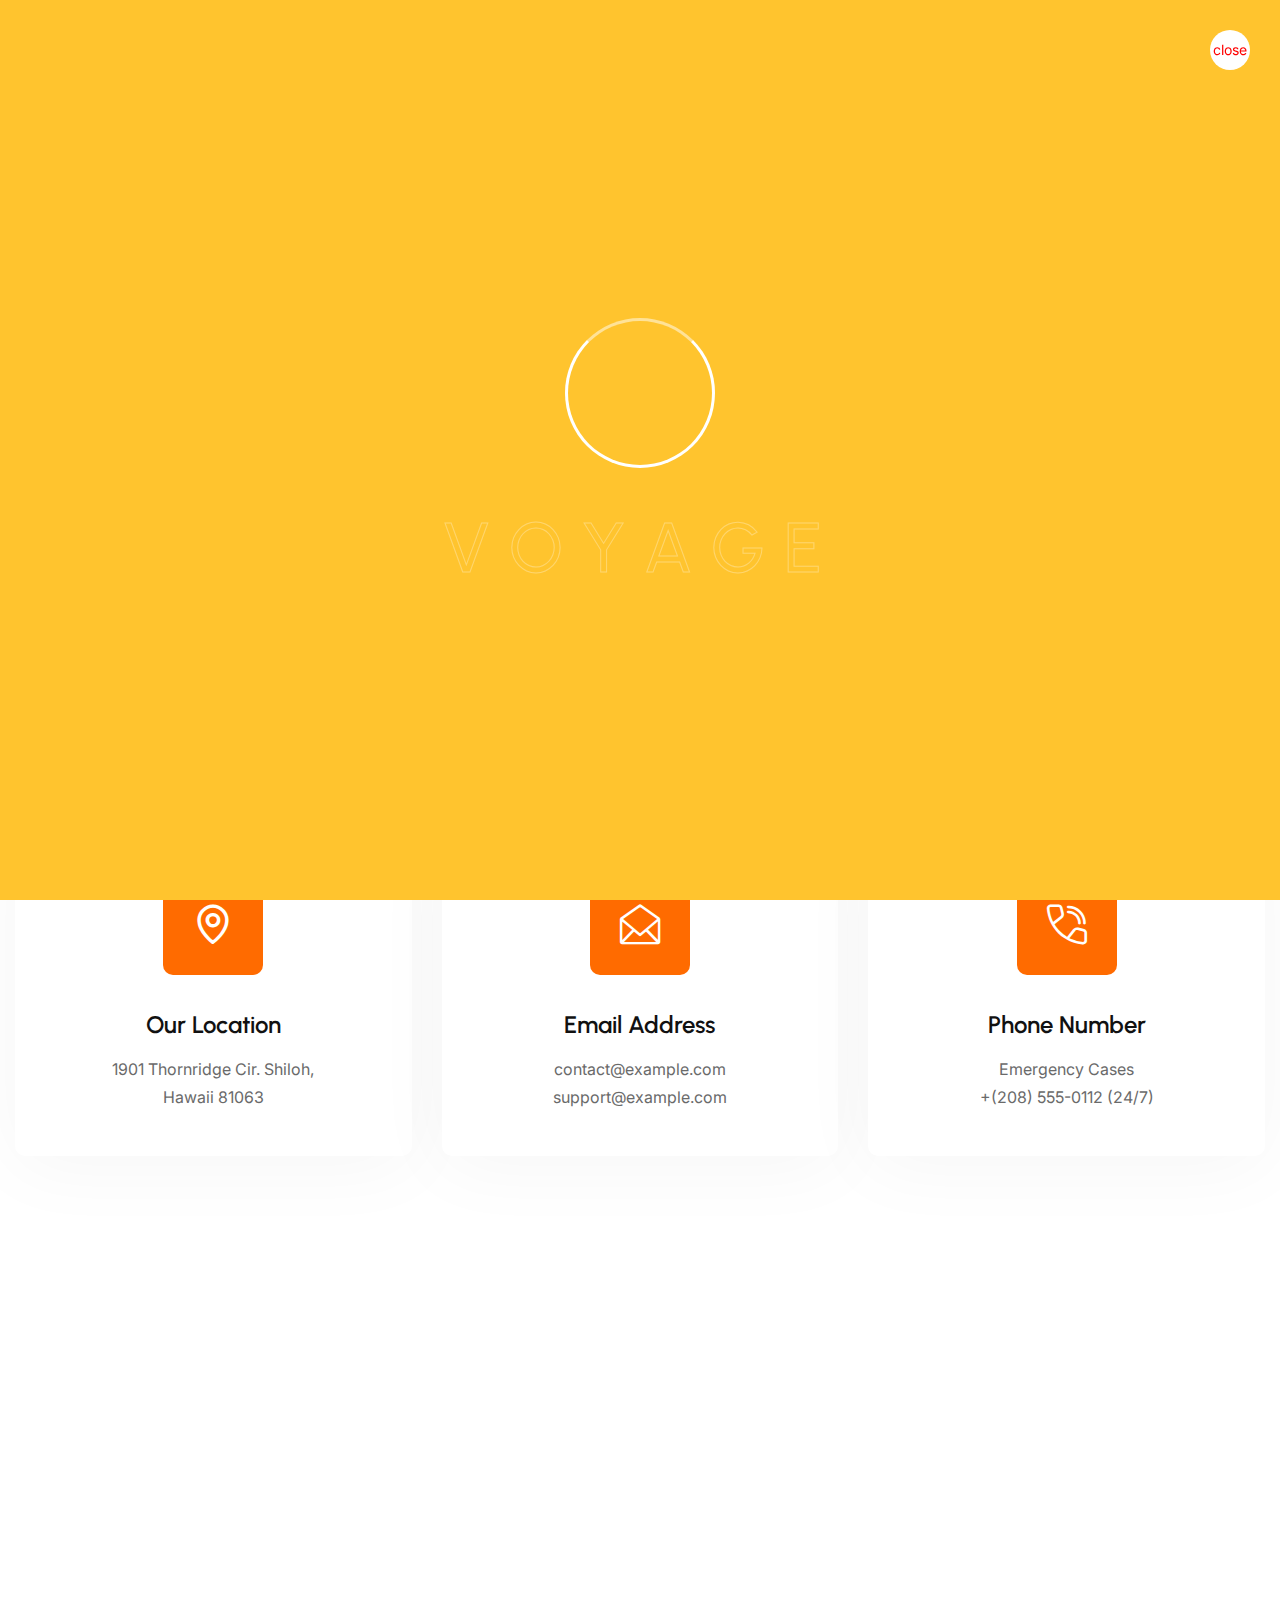
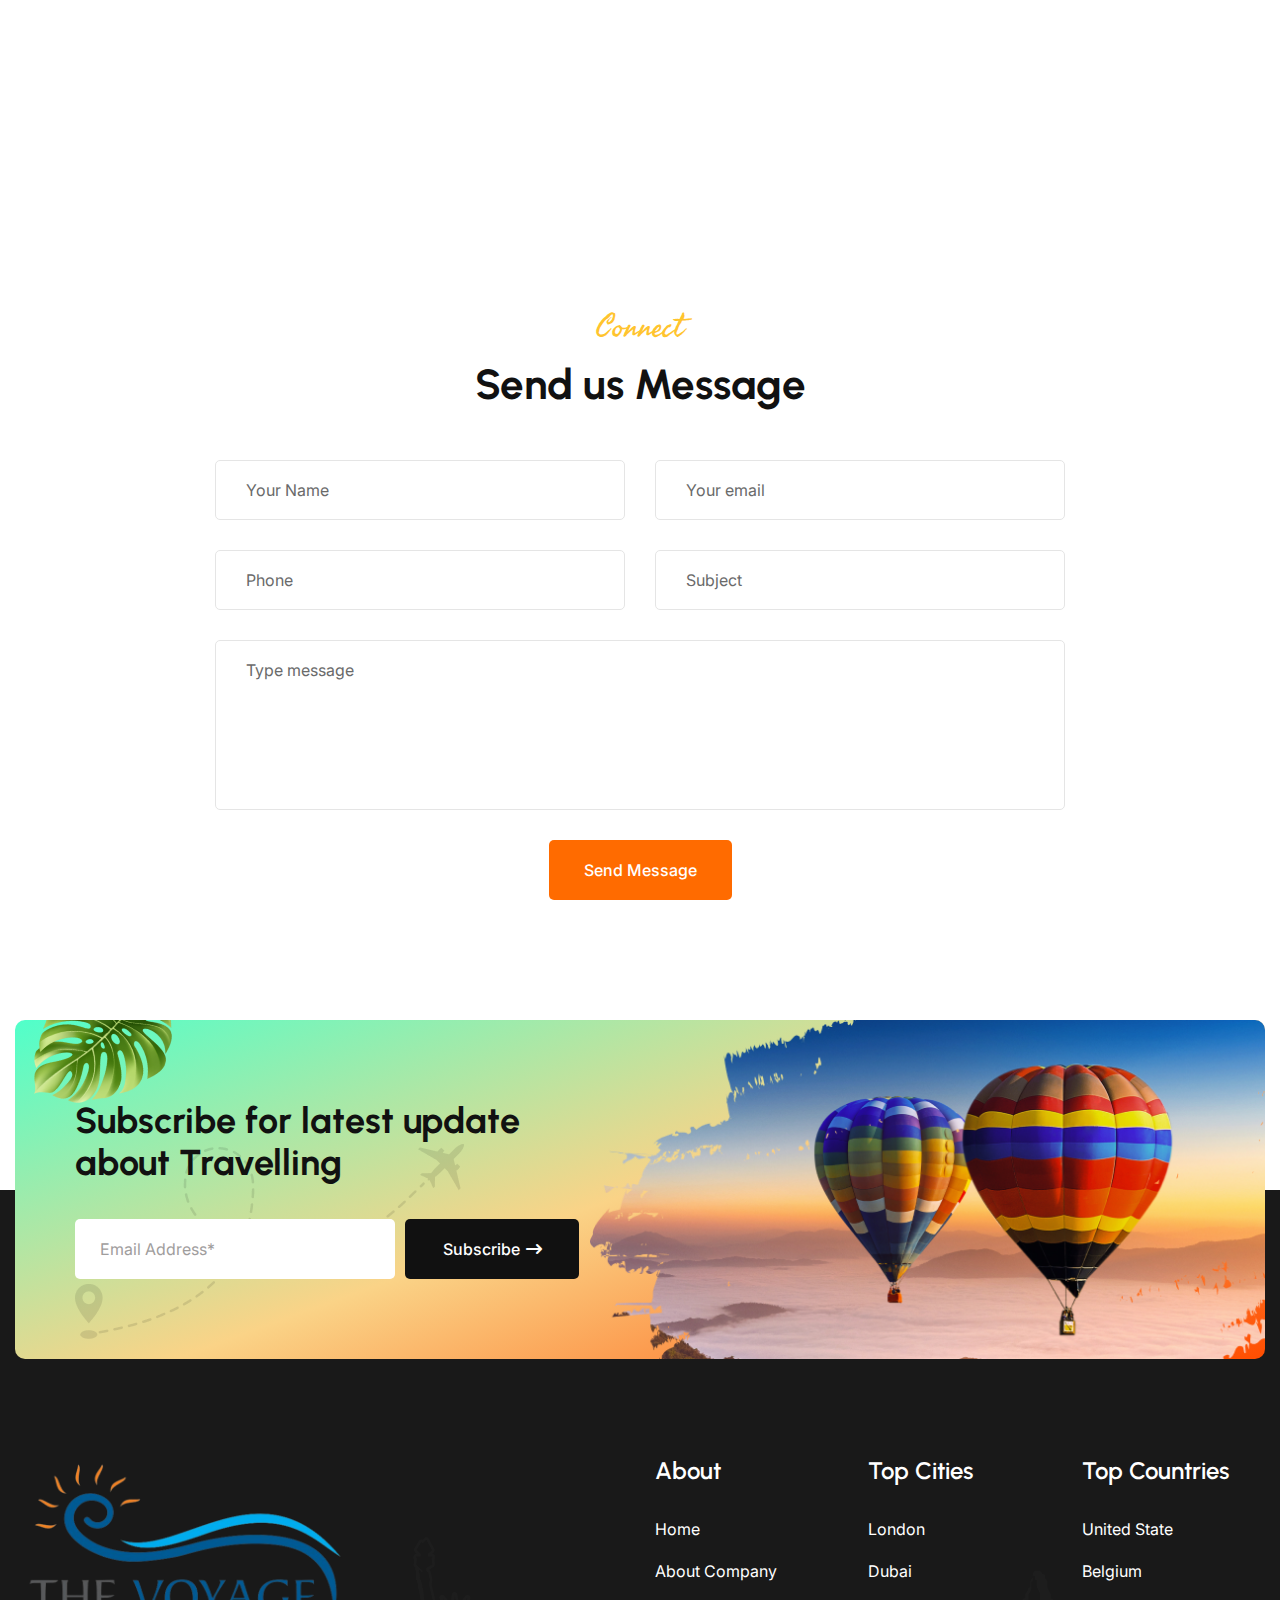
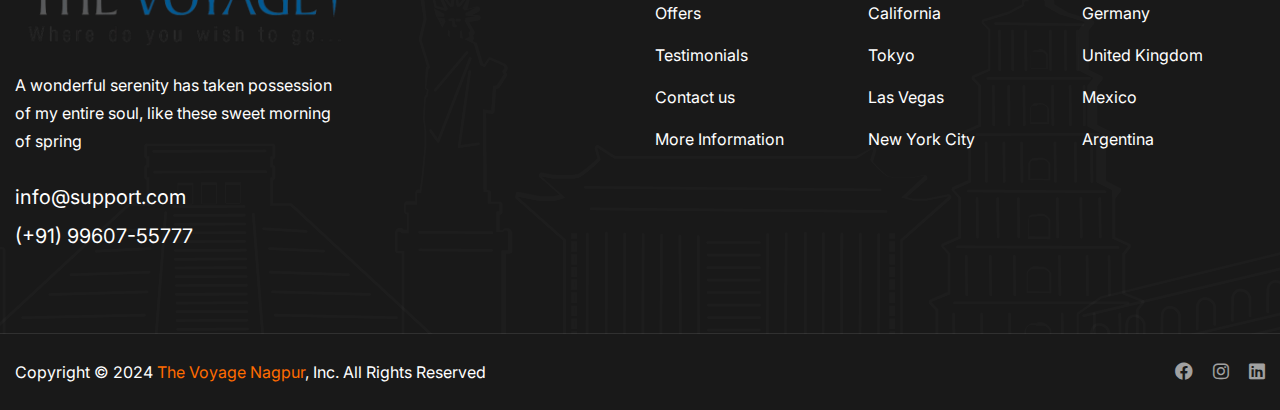
==== contact.html @ c2dc89c5 "first commit" ====
<!DOCTYPE html>
<html lang="en">

<!-- Mirrored from azim.hostlin.com/Travic/contact.html by HTTrack Website Copier/3.x [XR&CO'2014], Tue, 05 Mar 2024 06:31:03 GMT -->
<head>
<meta charset="utf-8">
<meta http-equiv="X-UA-Compatible" content="IE=edge">
<meta name="viewport" content="width=device-width, initial-scale=1.0, maximum-scale=1.0, user-scalable=0">

<title>THE VOYAGE NAGPUR</title>

<!-- Fav Icon -->
<link rel="icon" href="assets/images/logo.png" type="image/x-icon">

<!-- Google Fonts -->
<link href="https://fonts.googleapis.com/css2?family=Seaweed+Script&amp;display=swap" rel="stylesheet">
<link href="https://fonts.googleapis.com/css2?family=Urbanist:ital,wght@0,100;0,200;0,300;0,400;0,500;0,600;0,700;0,800;0,900;1,100;1,200;1,300;1,400;1,500;1,600;1,700;1,800;1,900&amp;display=swap" rel="stylesheet">
<link href="https://fonts.googleapis.com/css2?family=Inter:wght@100;200;300;400;500;600;700;800;900&amp;display=swap" rel="stylesheet">

<!-- Stylesheets -->
<link href="assets/css/font-awesome-all.css" rel="stylesheet">
<link href="assets/css/flaticon.css" rel="stylesheet">
<link href="assets/css/owl.css" rel="stylesheet">
<link href="assets/css/bootstrap.css" rel="stylesheet">
<link href="assets/css/jquery.fancybox.min.css" rel="stylesheet">
<link href="assets/css/animate.css" rel="stylesheet">
<link href="assets/css/nice-select.css" rel="stylesheet">
<link href="assets/css/jquery-ui.css" rel="stylesheet">
<link href="assets/css/elpath.css" rel="stylesheet">
<link href="assets/css/color.css" id="jssDefault" rel="stylesheet">
<link href="assets/css/rtl.css" rel="stylesheet">
<link href="assets/css/style.css" rel="stylesheet">
<link href="assets/css/module-css/page-title.css" rel="stylesheet">
<link href="assets/css/module-css/contact-info.css" rel="stylesheet">
<link href="assets/css/module-css/contact.css" rel="stylesheet">
<link href="assets/css/module-css/subscribe.css" rel="stylesheet">
<link href="assets/css/responsive.css" rel="stylesheet">

</head>


<!-- page wrapper -->
<body>

    <div class="boxed_wrapper ltr">


       <!-- preloader -->
       <div class="loader-wrap">
        <div class="preloader">
            <div class="preloader-close">close</div>
            <div id="handle-preloader" class="handle-preloader">
                <div class="animation-preloader">
                    <div class="spinner"></div>
                    <div class="txt-loading">
                        <span data-text-preloader="v" class="letters-loading">
                            V
                        </span>
                        <span data-text-preloader="o" class="letters-loading">
                            o
                        </span>
                        <span data-text-preloader="y" class="letters-loading">
                            y
                        </span>
                        <span data-text-preloader="a" class="letters-loading">
                            a
                        </span>
                        <span data-text-preloader="g" class="letters-loading">
                            g
                        </span>
                        <span data-text-preloader="e" class="letters-loading">
                            e
                        </span>
                    </div>
                </div>
            </div>
        </div>
    </div>
    <!-- preloader end -->  



        <!--Search Popup-->
        <div id="search-popup" class="search-popup">
            <div class="popup-inner">
                <div class="upper-box clearfix">
                    <figure class="logo-box pull-left"><a href="index.html"><img src="assets/images/logo-3.png" alt=""></a></figure>
                    <div class="close-search pull-right"><span class="fas fa-times"></span></div>
                </div>
                <div class="overlay-layer"></div>
                <div class="auto-container">
                    <div class="search-form">
                        <form method="post" action="https://azim.hostlin.com/Travic/index.html">
                            <div class="form-group">
                                <fieldset>
                                    <input type="search" class="form-control" name="search-input" value="" placeholder="Type your keyword and hit" required >
                                    <button type="submit"><i class="icon-27"></i></button>
                                </fieldset>
                            </div>
                        </form>
                    </div>
                </div>
            </div>
        </div>


        <header class="main-header">
            <!-- header-top -->
            <div class="header-top">
                <div class="auto-container">
                    <div class="top-inner">
                        <div class="info">
                            <p><i class="icon-5"></i><a href="tel:9960755777">+91-99607-55777</a> </p>
                            
                            <p><i class="icon-6"></i><a href="mailto:info@example.com">info@example.com</a></p>
                        </div>
                        
                        <ul class="social-links">
                            <li><span>On Social:</span></li>
                            <li><a href="index.html"><i class="fab fa-facebook-f"></i></a></li>
                            <li><a href="https://www.instagram.com/voyage.global.journeys/"><i
                                        class="fab fa-instagram"></i></a></li>
                            <li><a href="index.html"><i class="fab fa-linkedin-in"></i></a></li>
                        </ul>
                    </div>
                </div>
            </div>
            <header class="main-header header-style-two">
                <!-- header-lower -->
                <div class="header-lower">
                    <div class="auto-container">
                        <div class="outer-box">
                            <figure class="logo-box"><a href="index.html"><img src="assets/images/logo.png"  alt=""></a></figure>
                            <div class="menu-area">
                                <!--Mobile Navigation Toggler-->
                                <div class="mobile-nav-toggler">
                                    <i class="icon-bar"></i>
                                    <i class="icon-bar"></i>
                                    <i class="icon-bar"></i>
                                </div>
                                <nav class="main-menu navbar-expand-md navbar-light clearfix">
                                    <div class="collapse navbar-collapse show clearfix" id="navbarSupportedContent">
                                        <ul class="navigation clearfix">
                                            <li><a href="index.html">Home</a></li> 
                                            <li><a href="#about">About</a></li>
                                            <li><a href="#offers">Offers</a></li>
                                            <li><a href="#destination">Destination</a></li>
                                            <li><a href="contact.html">Contact Us</a></li> 
                                        </ul>
                                    </div>
                                </nav>
                            </div>
                           
                        </div>
                    </div>
                </div>
    
                <!--sticky Header-->
                <div class="sticky-header">
                    <div class="auto-container">
                        <div class="outer-box">
                            <div class="logo-box">
                                <figure class="logo"><a href="index.html"><img src="assets/images/logo.png" alt=""></a></figure>
                            </div>
                            <div class="menu-area">
                                <nav class="main-menu clearfix">
                                    <!--Keep This Empty / Menu will come through Javascript-->
                                </nav>
                            </div>
                            
                        </div>
                    </div>
                </div>
            </header>
            <!-- main-header end -->
    
    
            <!-- Mobile Menu  -->
            <div class="mobile-menu">
                <div class="menu-backdrop"></div>
                <div class="close-btn"><i class="fas fa-times"></i></div>
                
                <nav class="menu-box">
                    <div class="nav-logo"><a href="index.html"><img src="assets/images/logo.png" alt="" title=""></a></div>
                    <div class="menu-outer"><!--Here Menu Will Come Automatically Via Javascript / Same Menu as in Header--></div>
                    <div class="contact-info">
                        <h4>Contact Info</h4>
                        <ul>
                            <li><a href="https://maps.app.goo.gl/PBsAi7j5NEbtL1CH9">Ramdaspeth, Nagpur, Maharashtra 440010</a></li>
                            <li><a href="tel:+8801682648101">+88 01682648101</a></li>
                            <li><a href="mailto:info@example.com">info@example.com</a></li>
                        </ul>
                    </div>
                    <div class="social-links">
                        <ul class="clearfix">
                            <li><a href="index.html"><span class="fab fa-twitter"></span></a></li>
                            <li><a href="index.html"><span class="fab fa-facebook-square"></span></a></li>
                            <li><a href="index.html"><span class="fab fa-pinterest-p"></span></a></li>
                            <li><a href="index.html"><span class="fab fa-instagram"></span></a></li>
                            <li><a href="index.html"><span class="fab fa-youtube"></span></a></li>
                        </ul>
                    </div>
                </nav>
            </div><!-- End Mobile Menu -->
    
    
    
        <!-- page-title -->
        <section class="page-title centred">
            <div class="bg-layer" style="background-image: url(assets/images/background/page-title-6.jpg);"></div>
            <div class="auto-container">
                <div class="content-box">
                    <span>Contact</span>
                    <h1>Contact Us</h1>
                </div>
            </div>
        </section>
        <!-- page-title end -->


        <!-- contact-info-section -->
        <section class="contact-info-section pt_120 pb_90 centred">
            <div class="auto-container">
                <div class="sec-title mb_50">
                    <span class="sub-title">Contact Details</span>
                    <h2>Contact Information</h2>
                </div>
                <div class="row clearfix">
                    <div class="col-lg-4 col-md-6 col-sm-12 info-column">
                        <div class="info-block-one">
                            <div class="inner-box">
                                <div class="icon-box"><i class="icon-24"></i></div>
                                <h3>Our Location</h3>
                                <p>1901 Thornridge Cir. Shiloh, <br />Hawaii 81063</p>
                            </div>
                        </div>
                    </div>
                    <div class="col-lg-4 col-md-6 col-sm-12 info-column">
                        <div class="info-block-one">
                            <div class="inner-box">
                                <div class="icon-box"><i class="icon-29"></i></div>
                                <h3>Email Address</h3>
                                <p><a href="mailto:contact@example.com">contact@example.com</a><br /><a href="mailto:support@example.com">support@example.com</a></p>
                            </div>
                        </div>
                    </div>
                    <div class="col-lg-4 col-md-6 col-sm-12 info-column">
                        <div class="info-block-one">
                            <div class="inner-box">
                                <div class="icon-box"><i class="icon-28"></i></div>
                                <h3>Phone Number</h3>
                                <p>Emergency Cases <br /><a href="tel:2085550112">+(208) 555-0112</a> (24/7)</p>
                            </div>
                        </div>
                    </div>
                </div>
            </div>
        </section>
        <!-- contact-info-section end -->


        <!-- contact-map-section -->
        <section class="contact-map-section">
            <div class="auto-container">
                <div class="map-inner">
                    <iframe src="https://www.google.com/maps/embed?pb=!1m18!1m12!1m3!1d55945.16225505631!2d-73.90847969206546!3d40.66490264739892!2m3!1f0!2f0!3f0!3m2!1i1024!2i768!4f13.1!3m3!1m2!1s0x89c24fa5d33f083b%3A0xc80b8f06e177fe62!2sNew%20York%2C%20NY%2C%20USA!5e0!3m2!1sen!2sbd!4v1601263396347!5m2!1sen!2sbd" width="600" height="535" frameborder="0" style="border:0; width: 100%" allowfullscreen="" aria-hidden="false" tabindex="0"></iframe>
                </div>
            </div>
        </section>
        <!-- contact-map-section end -->


        <!-- contact-section -->
        <section class="contact-section pt_120 pb_120">
            <div class="auto-container">
                <div class="sec-title centred mb_50">
                    <span class="sub-title">Connect</span>
                    <h2>Send us Message</h2>
                </div>
                <div class="form-inner">
                    <form method="post" action="https://azim.hostlin.com/Travic/sendemail.php" id="contact-form" class="default-form"> 
                        <div class="row clearfix">
                            <div class="col-lg-6 col-md-6 col-sm-12 form-group">
                                <input type="text" name="username" placeholder="Your Name" required="">
                            </div>
                            <div class="col-lg-6 col-md-6 col-sm-12 form-group">
                                <input type="email" name="email" placeholder="Your email" required="">
                            </div>
                            <div class="col-lg-6 col-md-6 col-sm-12 form-group">
                                <input type="text" name="phone" required="" placeholder="Phone">
                            </div>
                            <div class="col-lg-6 col-md-6 col-sm-12 form-group">
                                <input type="text" name="subject" required="" placeholder="Subject">
                            </div>
                            <div class="col-lg-12 col-md-12 col-sm-12 form-group">
                                <textarea name="message" placeholder="Type message"></textarea>
                            </div>
                            <div class="col-lg-12 col-md-12 col-sm-12 form-group message-btn centred">
                                <button class="theme-btn btn-one" type="submit" name="submit-form">Send Message</button>
                            </div>
                        </div>
                    </form>
                </div>
            </div>
        </section>
        <!-- contact-sectin end -->


        <!-- subscribe-style-two -->
        <section class="subscribe-style-two about-page alternat-2">
            <div class="bg-color"></div>
            <div class="auto-container">
                <div class="inner-container">
                    <div class="bg-layer" style="background-image: url(assets/images/background/subscribe-bg-2.png);"></div>
                    <div class="shape">
                        <div class="shape-1" style="background-image: url(assets/images/shape/shape-16.png);"></div>
                        <div class="shape-2" style="background-image: url(assets/images/shape/shape-17.png);"></div>
                    </div>
                    <div class="content-box">
                        <h2>Subscribe for latest update about Travelling</h2>
                        <div class="form-inner">
                            <form method="post" action="https://azim.hostlin.com/Travic/contact.html">
                                <div class="form-group">
                                    <input type="email" name="email" placeholder="Email Address*" required="">
                                    <button type="submit" class="theme-btn">Subscribe<i class="fas fa-long-arrow-right"></i></button>
                                </div>
                            </form>
                        </div>
                    </div>
                </div>
            </div>
        </section>
        <!-- subscribe-style-two end -->


        <!-- main-footer -->
        <footer class="main-footer">
            <div class="pattern-layer" style="background-image: url(assets/images/shape/shape-5.png);"></div>
            <div class="widget-section p_relative pt_100 pb_85">
                <div class="auto-container">
                    <div class="row clearfix">
                        <div class="col-lg-6 col-md-6 col-sm-12 footer-column">
                            <div class="footer-widget logo-widget">
                                <figure class="footer-logo"><a href="index.html"><img src="assets/images/logo.png"
                                            alt=""></a></figure>
                                <div class="text-box">
                                    <p>A wonderful serenity has taken possession of my entire soul, like these sweet
                                        morning of spring </p>
                                    <ul class="info-list clearfix">
                                        <li><a href="mailto:info@support.com">info@support.com</a></li>
                                        <li><a href="tel:9960755777 ">(+91) 99607-55777 </a></li>
                                    </ul>
                                </div>
                            </div>
                        </div>
                        <div class="col-lg-2 col-md-6 col-sm-12 footer-column">
                            <div class="footer-widget links-widget">
                                <div class="widget-title">
                                    <h3>About</h3>
                                </div>
                                <div class="widget-content">
                                    <ul class="links-list clearfix">
                                        <li><a href="index.html">Home</a></li>
                                        <li><a href="#about">About Company</a></li>
                                        <li><a href="#offers">Offers</a></li>
                                        <li><a href="#testimonial">Testimonials</a></li>
                                        <li><a href="contact.html">Contact us</a></li>
                                        <li><a href="contact.html">More Information</a></li>
                                    </ul>
                                </div>
                            </div>
                        </div>
                        <div class="col-lg-2 col-md-6 col-sm-12 footer-column">
                            <div class="footer-widget links-widget">
                                <div class="widget-title">
                                    <h3>Top Cities</h3>
                                </div>
                                <div class="widget-content">
                                    <ul class="links-list clearfix">
                                        <li><a href="index.html">London</a></li>
                                        <li><a href="index.html">Dubai</a></li>
                                        <li><a href="index.html">California</a></li>
                                        <li><a href="index.html">Tokyo</a></li>
                                        <li><a href="index.html">Las Vegas</a></li>
                                        <li><a href="index.html">New York City</a></li>
                                    </ul>
                                </div>
                            </div>
                        </div>
                        <div class="col-lg-2 col-md-6 col-sm-12 footer-column">
                            <div class="footer-widget links-widget">
                                <div class="widget-title">
                                    <h3>Top Countries</h3>
                                </div>
                                <div class="widget-content">
                                    <ul class="links-list clearfix">
                                        <li><a href="index.html">United State</a></li>
                                        <li><a href="index.html">Belgium</a></li>
                                        <li><a href="index.html">Germany</a></li>
                                        <li><a href="index.html">United Kingdom</a></li>
                                        <li><a href="index.html">Mexico</a></li>
                                        <li><a href="index.html">Argentina</a></li>
                                    </ul>
                                </div>
                            </div>
                        </div>
                    </div>
                </div>
            </div>
            <div class="footer-bottom">
                <div class="auto-container">
                    <div class="bottom-inner">
                        <div class="copyright">
                            <p>Copyright &copy; 2024 <a href="index.html">The Voyage Nagpur</a>, Inc. All Rights Reserved</p>
                        </div>
                        <ul class="social-links">
                            <li><a href="index.html"><i class="fa-brands fa-facebook"></i></a></li>
                            <li><a href="https://www.instagram.com/voyage.global.journeys/"><i class="fa-brands fa-instagram"></i></a></li>
                            <li><a href="index.html"><i class="fa-brands fa-linkedin"></i></a></li>
                        </ul>
                    </div>
                </div>
            </div>
        </footer>
        <!-- main-footer end -->


        <!--Scroll to top-->
        <div class="scroll-to-top">
            <div>
                <div class="scroll-top-inner">
                    <div class="scroll-bar">
                        <div class="bar-inner"></div>
                    </div>
                    <div class="scroll-bar-text">Go To Top</div>
                </div>
            </div>
        </div>
        <!-- Scroll to top end -->
        
    </div>


    <!-- jequery plugins -->
    <script src="assets/js/jquery.js"></script>
    <script src="assets/js/bootstrap.min.js"></script>
    <script src="assets/js/owl.js"></script>
    <script src="assets/js/wow.js"></script>
    <script src="assets/js/jquery.fancybox.js"></script>
    <script src="assets/js/appear.js"></script>
    <script src="assets/js/validation.js"></script>
    <script src="assets/js/isotope.js"></script>
    <script src="assets/js/jquery.nice-select.min.js"></script>
    <script src="assets/js/jquery-ui.js"></script>

    <!-- main-js -->
    <script src="assets/js/script.js"></script>

</body><!-- End of .page_wrapper -->

<!-- Mirrored from azim.hostlin.com/Travic/contact.html by HTTrack Website Copier/3.x [XR&CO'2014], Tue, 05 Mar 2024 06:31:04 GMT -->
</html>
---- assets/css/flaticon.css ----
@font-face {
  font-family: 'icomoon';
  src:  url('../fonts/icomoon9a84.eot?tin97q');
  src:  url('../fonts/icomoon9a84.eot?tin97q#iefix') format('embedded-opentype'),
    url('../fonts/icomoon9a84.ttf?tin97q') format('truetype'),
    url('../fonts/icomoon9a84.woff?tin97q') format('woff'),
    url('../fonts/icomoon9a84.svg?tin97q#icomoon') format('svg');
  font-weight: normal;
  font-style: normal;
  font-display: block;
}

[class^="icon-"], [class*=" icon-"] {
  /* use !important to prevent issues with browser extensions that change fonts */
  font-family: 'icomoon' !important;
  speak: never;
  font-style: normal;
  font-weight: normal;
  font-variant: normal;
  text-transform: none;
  line-height: 1;

  /* Better Font Rendering =========== */
  -webkit-font-smoothing: antialiased;
  -moz-osx-font-smoothing: grayscale;
}

.icon-1:before {
  content: "\e900";
}
.icon-2:before {
  content: "\e901";
}
.icon-3:before {
  content: "\e902";
}
.icon-4:before {
  content: "\e903";
}
.icon-5:before {
  content: "\e904";
}
.icon-6:before {
  content: "\e905";
}
.icon-7:before {
  content: "\e906";
}
.icon-8:before {
  content: "\e907";
}
.icon-9:before {
  content: "\e908";
}
.icon-10:before {
  content: "\e909";
}
.icon-11:before {
  content: "\e90a";
}
.icon-12:before {
  content: "\e90b";
}
.icon-13:before {
  content: "\e90c";
}
.icon-14:before {
  content: "\e90d";
}
.icon-15:before {
  content: "\e90e";
}
.icon-16:before {
  content: "\e90f";
}
.icon-17:before {
  content: "\e910";
}
.icon-18:before {
  content: "\e911";
}
.icon-19:before {
  content: "\e912";
}
.icon-20:before {
  content: "\e913";
}
.icon-21:before {
  content: "\e914";
}
.icon-22:before {
  content: "\e915";
}
.icon-23:before {
  content: "\e916";
}
.icon-24:before {
  content: "\e917";
}
.icon-25:before {
  content: "\e918";
}
.icon-26:before {
  content: "\e919";
}
.icon-27:before {
  content: "\e91a";
}
.icon-28:before {
  content: "\e91b";
}
.icon-29:before {
  content: "\e91c";
}
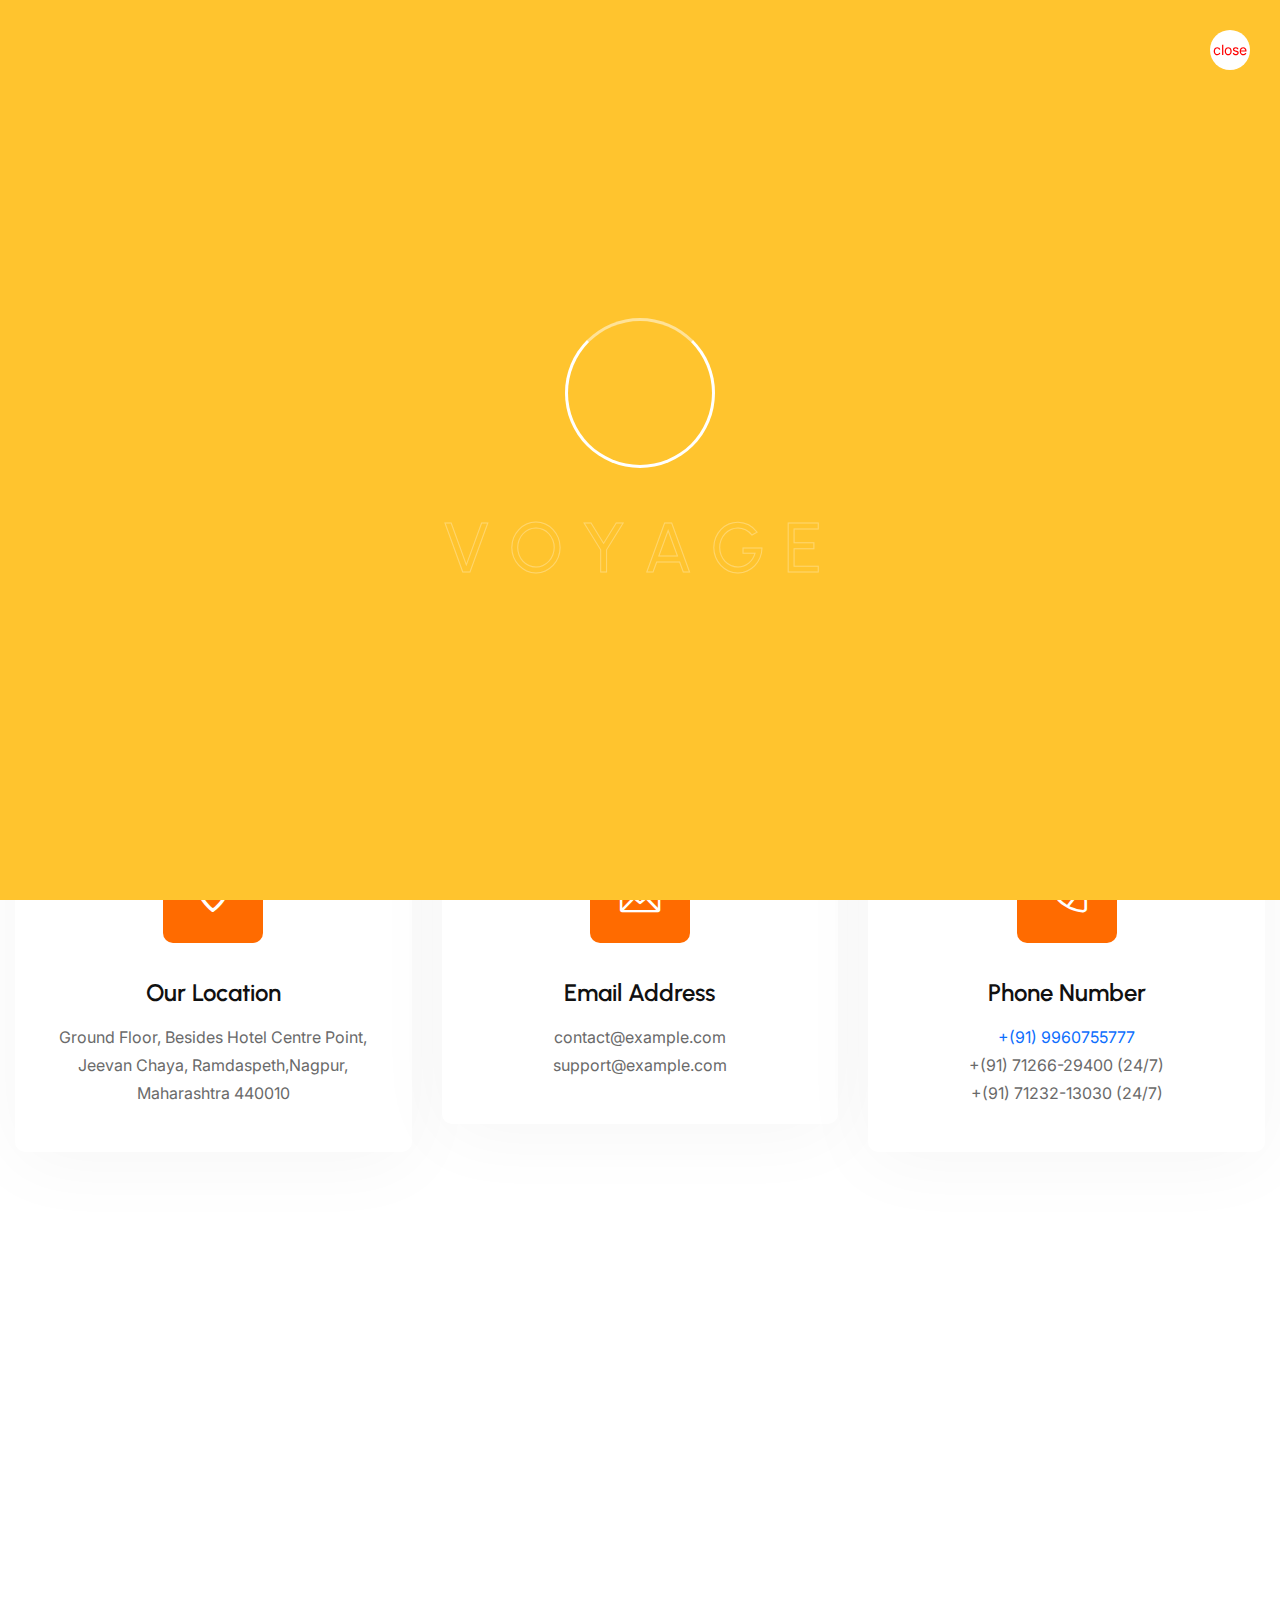
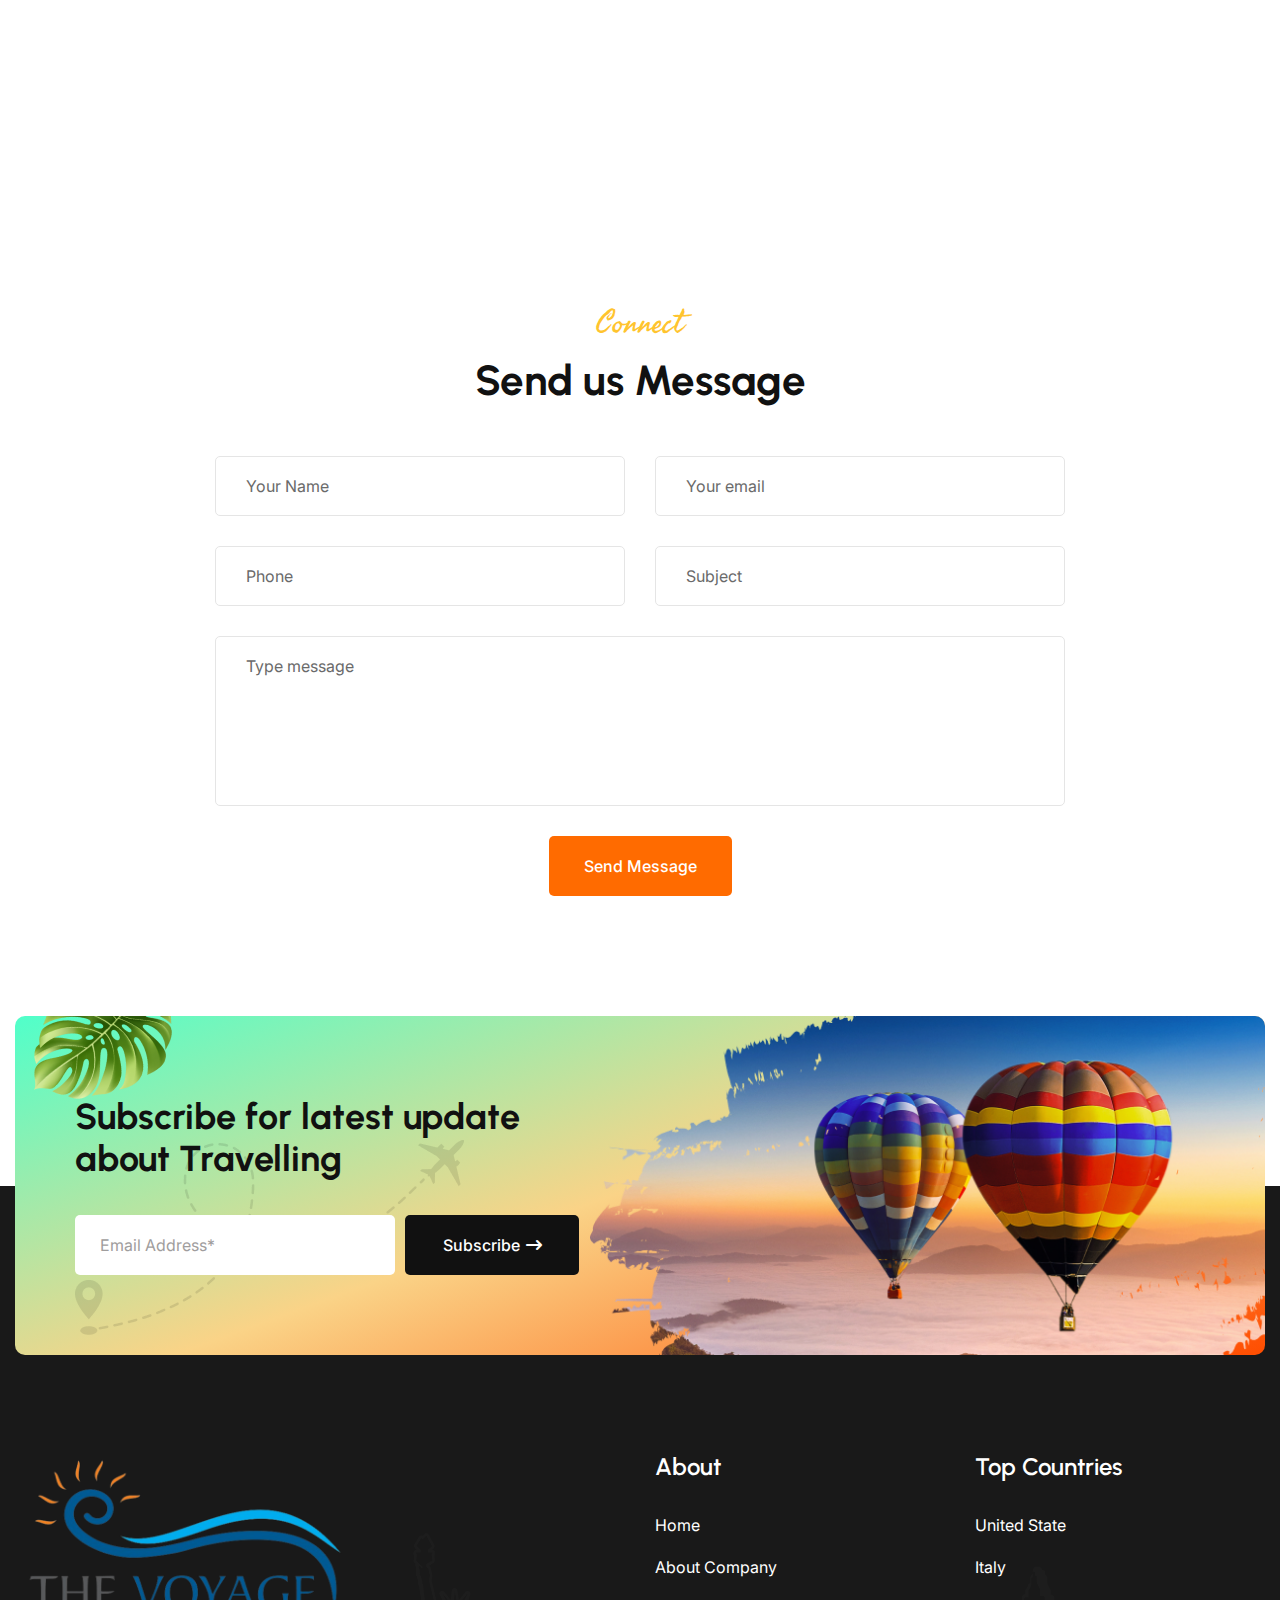
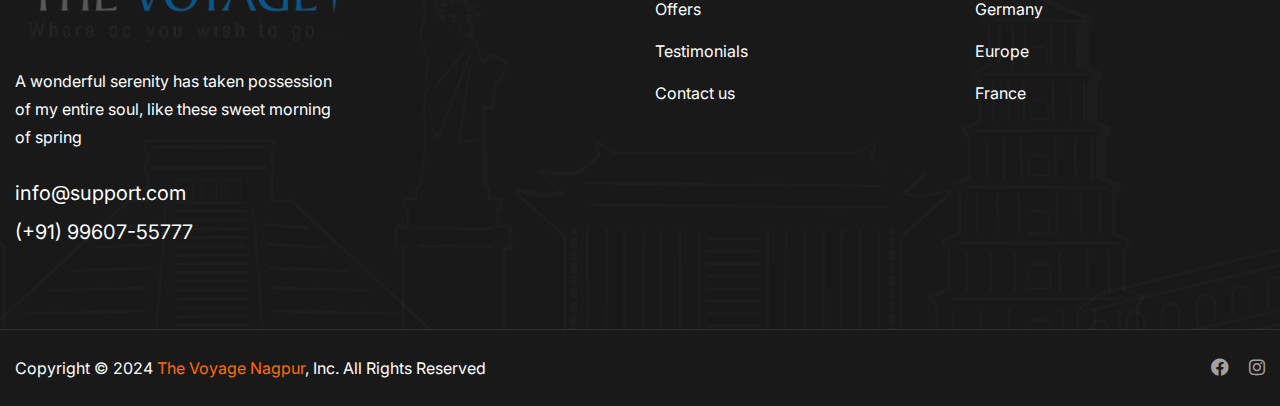
==== commit 4cc17c8b: "fourth comment" ====
--- a/contact.html
+++ b/contact.html
@@ -2,107 +2,91 @@
 <html lang="en">
 
 <!-- Mirrored from azim.hostlin.com/Travic/contact.html by HTTrack Website Copier/3.x [XR&CO'2014], Tue, 05 Mar 2024 06:31:03 GMT -->
+
 <head>
-<meta charset="utf-8">
-<meta http-equiv="X-UA-Compatible" content="IE=edge">
-<meta name="viewport" content="width=device-width, initial-scale=1.0, maximum-scale=1.0, user-scalable=0">
-
-<title>THE VOYAGE NAGPUR</title>
-
-<!-- Fav Icon -->
-<link rel="icon" href="assets/images/logo.png" type="image/x-icon">
-
-<!-- Google Fonts -->
-<link href="https://fonts.googleapis.com/css2?family=Seaweed+Script&amp;display=swap" rel="stylesheet">
-<link href="https://fonts.googleapis.com/css2?family=Urbanist:ital,wght@0,100;0,200;0,300;0,400;0,500;0,600;0,700;0,800;0,900;1,100;1,200;1,300;1,400;1,500;1,600;1,700;1,800;1,900&amp;display=swap" rel="stylesheet">
-<link href="https://fonts.googleapis.com/css2?family=Inter:wght@100;200;300;400;500;600;700;800;900&amp;display=swap" rel="stylesheet">
-
-<!-- Stylesheets -->
-<link href="assets/css/font-awesome-all.css" rel="stylesheet">
-<link href="assets/css/flaticon.css" rel="stylesheet">
-<link href="assets/css/owl.css" rel="stylesheet">
-<link href="assets/css/bootstrap.css" rel="stylesheet">
-<link href="assets/css/jquery.fancybox.min.css" rel="stylesheet">
-<link href="assets/css/animate.css" rel="stylesheet">
-<link href="assets/css/nice-select.css" rel="stylesheet">
-<link href="assets/css/jquery-ui.css" rel="stylesheet">
-<link href="assets/css/elpath.css" rel="stylesheet">
-<link href="assets/css/color.css" id="jssDefault" rel="stylesheet">
-<link href="assets/css/rtl.css" rel="stylesheet">
-<link href="assets/css/style.css" rel="stylesheet">
-<link href="assets/css/module-css/page-title.css" rel="stylesheet">
-<link href="assets/css/module-css/contact-info.css" rel="stylesheet">
-<link href="assets/css/module-css/contact.css" rel="stylesheet">
-<link href="assets/css/module-css/subscribe.css" rel="stylesheet">
-<link href="assets/css/responsive.css" rel="stylesheet">
+    <meta charset="utf-8">
+    <meta http-equiv="X-UA-Compatible" content="IE=edge">
+    <meta name="viewport" content="width=device-width, initial-scale=1.0, maximum-scale=1.0, user-scalable=0">
+
+    <title>THE VOYAGE NAGPUR</title>
+
+    <!-- Fav Icon -->
+    <link rel="icon" href="assets/images/logo.png" type="image/x-icon">
+
+    <!-- Google Fonts -->
+    <link href="https://fonts.googleapis.com/css2?family=Seaweed+Script&amp;display=swap" rel="stylesheet">
+    <link
+        href="https://fonts.googleapis.com/css2?family=Urbanist:ital,wght@0,100;0,200;0,300;0,400;0,500;0,600;0,700;0,800;0,900;1,100;1,200;1,300;1,400;1,500;1,600;1,700;1,800;1,900&amp;display=swap"
+        rel="stylesheet">
+    <link
+        href="https://fonts.googleapis.com/css2?family=Inter:wght@100;200;300;400;500;600;700;800;900&amp;display=swap"
+        rel="stylesheet">
+
+    <!-- Stylesheets -->
+    <link href="assets/css/font-awesome-all.css" rel="stylesheet">
+    <link href="assets/css/flaticon.css" rel="stylesheet">
+    <link href="assets/css/owl.css" rel="stylesheet">
+    <link href="assets/css/bootstrap.css" rel="stylesheet">
+    <link href="assets/css/jquery.fancybox.min.css" rel="stylesheet">
+    <link href="assets/css/animate.css" rel="stylesheet">
+    <link href="assets/css/nice-select.css" rel="stylesheet">
+    <link href="assets/css/jquery-ui.css" rel="stylesheet">
+    <link href="assets/css/elpath.css" rel="stylesheet">
+    <link href="assets/css/color.css" id="jssDefault" rel="stylesheet">
+    <link href="assets/css/rtl.css" rel="stylesheet">
+    <link href="assets/css/style.css" rel="stylesheet">
+    <link href="assets/css/module-css/page-title.css" rel="stylesheet">
+    <link href="assets/css/module-css/contact-info.css" rel="stylesheet">
+    <link href="assets/css/module-css/contact.css" rel="stylesheet">
+    <link href="assets/css/module-css/subscribe.css" rel="stylesheet">
+    <link href="assets/css/responsive.css" rel="stylesheet">
 
 </head>
 
 
 <!-- page wrapper -->
+
 <body>
 
     <div class="boxed_wrapper ltr">
 
 
-       <!-- preloader -->
-       <div class="loader-wrap">
-        <div class="preloader">
-            <div class="preloader-close">close</div>
-            <div id="handle-preloader" class="handle-preloader">
-                <div class="animation-preloader">
-                    <div class="spinner"></div>
-                    <div class="txt-loading">
-                        <span data-text-preloader="v" class="letters-loading">
-                            V
-                        </span>
-                        <span data-text-preloader="o" class="letters-loading">
-                            o
-                        </span>
-                        <span data-text-preloader="y" class="letters-loading">
-                            y
-                        </span>
-                        <span data-text-preloader="a" class="letters-loading">
-                            a
-                        </span>
-                        <span data-text-preloader="g" class="letters-loading">
-                            g
-                        </span>
-                        <span data-text-preloader="e" class="letters-loading">
-                            e
-                        </span>
+        <!-- preloader -->
+        <div class="loader-wrap">
+            <div class="preloader">
+                <div class="preloader-close">close</div>
+                <div id="handle-preloader" class="handle-preloader">
+                    <div class="animation-preloader">
+                        <div class="spinner"></div>
+                        <div class="txt-loading">
+                            <span data-text-preloader="v" class="letters-loading">
+                                V
+                            </span>
+                            <span data-text-preloader="o" class="letters-loading">
+                                o
+                            </span>
+                            <span data-text-preloader="y" class="letters-loading">
+                                y
+                            </span>
+                            <span data-text-preloader="a" class="letters-loading">
+                                a
+                            </span>
+                            <span data-text-preloader="g" class="letters-loading">
+                                g
+                            </span>
+                            <span data-text-preloader="e" class="letters-loading">
+                                e
+                            </span>
+                        </div>
                     </div>
                 </div>
             </div>
         </div>
-    </div>
-    <!-- preloader end -->  
-
-
-
-        <!--Search Popup-->
-        <div id="search-popup" class="search-popup">
-            <div class="popup-inner">
-                <div class="upper-box clearfix">
-                    <figure class="logo-box pull-left"><a href="index.html"><img src="assets/images/logo-3.png" alt=""></a></figure>
-                    <div class="close-search pull-right"><span class="fas fa-times"></span></div>
-                </div>
-                <div class="overlay-layer"></div>
-                <div class="auto-container">
-                    <div class="search-form">
-                        <form method="post" action="https://azim.hostlin.com/Travic/index.html">
-                            <div class="form-group">
-                                <fieldset>
-                                    <input type="search" class="form-control" name="search-input" value="" placeholder="Type your keyword and hit" required >
-                                    <button type="submit"><i class="icon-27"></i></button>
-                                </fieldset>
-                            </div>
-                        </form>
-                    </div>
-                </div>
-            </div>
-        </div>
-
+        <!-- preloader end -->
+
+
+
+      
 
         <header class="main-header">
             <!-- header-top -->
@@ -111,16 +95,16 @@
                     <div class="top-inner">
                         <div class="info">
                             <p><i class="icon-5"></i><a href="tel:9960755777">+91-99607-55777</a> </p>
-                            
+
                             <p><i class="icon-6"></i><a href="mailto:info@example.com">info@example.com</a></p>
                         </div>
-                        
+
                         <ul class="social-links">
                             <li><span>On Social:</span></li>
-                            <li><a href="index.html"><i class="fab fa-facebook-f"></i></a></li>
+                            <li><a href="https://www.facebook.com/voyage.global.journeys/"><i
+                                        class="fab fa-facebook-f"></i></a></li>
                             <li><a href="https://www.instagram.com/voyage.global.journeys/"><i
                                         class="fab fa-instagram"></i></a></li>
-                            <li><a href="index.html"><i class="fab fa-linkedin-in"></i></a></li>
                         </ul>
                     </div>
                 </div>
@@ -130,7 +114,8 @@
                 <div class="header-lower">
                     <div class="auto-container">
                         <div class="outer-box">
-                            <figure class="logo-box"><a href="index.html"><img src="assets/images/logo.png"  alt=""></a></figure>
+                            <figure class="logo-box"><a href="index.html"><img src="assets/images/logo.png" alt=""></a>
+                            </figure>
                             <div class="menu-area">
                                 <!--Mobile Navigation Toggler-->
                                 <div class="mobile-nav-toggler">
@@ -141,52 +126,56 @@
                                 <nav class="main-menu navbar-expand-md navbar-light clearfix">
                                     <div class="collapse navbar-collapse show clearfix" id="navbarSupportedContent">
                                         <ul class="navigation clearfix">
-                                            <li><a href="index.html">Home</a></li> 
+                                            <li><a href="index.html">Home</a></li>
                                             <li><a href="#about">About</a></li>
                                             <li><a href="#offers">Offers</a></li>
                                             <li><a href="#destination">Destination</a></li>
-                                            <li><a href="contact.html">Contact Us</a></li> 
+                                            <li><a href="contact.html">Contact Us</a></li>
                                         </ul>
                                     </div>
                                 </nav>
                             </div>
-                           
-                        </div>
-                    </div>
-                </div>
-    
+
+                        </div>
+                    </div>
+                </div>
+
                 <!--sticky Header-->
                 <div class="sticky-header">
                     <div class="auto-container">
                         <div class="outer-box">
                             <div class="logo-box">
-                                <figure class="logo"><a href="index.html"><img src="assets/images/logo.png" alt=""></a></figure>
+                                <figure class="logo"><a href="index.html"><img src="assets/images/logo.png" alt=""></a>
+                                </figure>
                             </div>
                             <div class="menu-area">
                                 <nav class="main-menu clearfix">
                                     <!--Keep This Empty / Menu will come through Javascript-->
                                 </nav>
                             </div>
-                            
+
                         </div>
                     </div>
                 </div>
             </header>
             <!-- main-header end -->
-    
-    
+
+
             <!-- Mobile Menu  -->
             <div class="mobile-menu">
                 <div class="menu-backdrop"></div>
                 <div class="close-btn"><i class="fas fa-times"></i></div>
-                
+
                 <nav class="menu-box">
-                    <div class="nav-logo"><a href="index.html"><img src="assets/images/logo.png" alt="" title=""></a></div>
-                    <div class="menu-outer"><!--Here Menu Will Come Automatically Via Javascript / Same Menu as in Header--></div>
+                    <div class="nav-logo"><a href="index.html"><img src="assets/images/logo.png" alt="" title=""></a>
+                    </div>
+                    <div class="menu-outer">
+                        <!--Here Menu Will Come Automatically Via Javascript / Same Menu as in Header--></div>
                     <div class="contact-info">
                         <h4>Contact Info</h4>
                         <ul>
-                            <li><a href="https://maps.app.goo.gl/PBsAi7j5NEbtL1CH9">Ramdaspeth, Nagpur, Maharashtra 440010</a></li>
+                            <li><a href="https://maps.app.goo.gl/PBsAi7j5NEbtL1CH9">Ramdaspeth, Nagpur, Maharashtra
+                                    440010</a></li>
                             <li><a href="tel:+8801682648101">+88 01682648101</a></li>
                             <li><a href="mailto:info@example.com">info@example.com</a></li>
                         </ul>
@@ -202,242 +191,236 @@
                     </div>
                 </nav>
             </div><!-- End Mobile Menu -->
-    
-    
-    
-        <!-- page-title -->
-        <section class="page-title centred">
-            <div class="bg-layer" style="background-image: url(assets/images/background/page-title-6.jpg);"></div>
-            <div class="auto-container">
-                <div class="content-box">
-                    <span>Contact</span>
-                    <h1>Contact Us</h1>
+
+
+
+            <!-- page-title -->
+            <section class="page-title centred">
+                <div class="bg-layer" style="background-image: url(assets/images/background/page-title-6.jpg);"></div>
+                <div class="auto-container">
+                    <div class="content-box">
+                        <span>Contact</span>
+                        <h1>Contact Us</h1>
+                    </div>
+                </div>
+            </section>
+            <!-- page-title end -->
+
+
+            <!-- contact-info-section -->
+            <section class="contact-info-section pt_120 pb_90 centred">
+                <div class="auto-container">
+                    <div class="sec-title mb_50">
+                        <span class="sub-title">Contact Details</span>
+                        <h2>Contact Information</h2>
+                    </div>
+                    <div class="row clearfix">
+                        <div class="col-lg-4 col-md-6 col-sm-12 info-column">
+                            <div class="info-block-one">
+                                <div class="inner-box">
+                                    <div class="icon-box"><i class="icon-24"></i></div>
+                                    <h3>Our Location</h3>
+                                    <p><a href="https://maps.app.goo.gl/PBsAi7j5NEbtL1CH9">Ground Floor, Besides Hotel Centre Point, Jeevan Chaya, Ramdaspeth,Nagpur, <br /> Maharashtra 440010</a></p>
+                                </div>
+                            </div>
+                        </div>
+                        <div class="col-lg-4 col-md-6 col-sm-12 info-column">
+                            <div class="info-block-one">
+                                <div class="inner-box">
+                                    <div class="icon-box"><i class="icon-29"></i></div>
+                                    <h3>Email Address</h3>
+                                    <p><a href="mailto:contact@example.com">contact@example.com</a><br /><a
+                                            href="mailto:support@example.com">support@example.com</a></p>
+                                </div>
+                            </div>
+                        </div>
+                        <div class="col-lg-4 col-md-6 col-sm-12 info-column">
+                            <div class="info-block-one">
+                                <div class="inner-box">
+                                    <div class="icon-box"><i class="icon-28"></i></div>
+                                    <h3>Phone Number</h3>
+                                    <a href="tel:9960755777 ">+(91) 9960755777 </a> 
+                                    <p>
+                                        <a href="tel:7126629400  ">+(91) 71266-29400 </a> (24/7)
+                                        <a href="tel:7123213030 ">+(91) 71232-13030 </a> (24/7)
+                                    </p>
+                                </div>
+                            </div>
+                        </div>
+                    </div>
+                </div>
+            </section>
+            <!-- contact-info-section end -->
+
+
+            <!-- contact-map-section -->
+            <section class="contact-map-section">
+                <div class="auto-container">
+                    <div class="map-inner">
+                        <iframe src="https://www.google.com/maps/embed?pb=!1m18!1m12!1m3!1d3721.443308839786!2d79.0762754!3d21.1347492!2m3!1f0!2f0!3f0!3m2!1i1024!2i768!4f13.1!3m3!1m2!1s0x3bd4c05c250808d7%3A0x8a94b1f3f94f4c5d!2sThe%20Voyage!5e0!3m2!1sen!2sin!4v1709755257631!5m2!1sen!2sin" width="100%" height="450" style="border:0;" allowfullscreen="" loading="lazy" referrerpolicy="no-referrer-when-downgrade"></iframe>
+                    </div>
+                </div>
+            </section>
+            <!-- contact-map-section end -->
+
+
+            <!-- contact-section -->
+            <section class="contact-section pt_120 pb_120">
+                <div class="auto-container">
+                    <div class="sec-title centred mb_50">
+                        <span class="sub-title">Connect</span>
+                        <h2>Send us Message</h2>
+                    </div>
+                    <div class="form-inner">
+                        <form method="post" action="https://azim.hostlin.com/Travic/sendemail.php" id="contact-form"
+                            class="default-form">
+                            <div class="row clearfix">
+                                <div class="col-lg-6 col-md-6 col-sm-12 form-group">
+                                    <input type="text" name="username" placeholder="Your Name" required="">
+                                </div>
+                                <div class="col-lg-6 col-md-6 col-sm-12 form-group">
+                                    <input type="email" name="email" placeholder="Your email" required="">
+                                </div>
+                                <div class="col-lg-6 col-md-6 col-sm-12 form-group">
+                                    <input type="text" name="phone" required="" placeholder="Phone">
+                                </div>
+                                <div class="col-lg-6 col-md-6 col-sm-12 form-group">
+                                    <input type="text" name="subject" required="" placeholder="Subject">
+                                </div>
+                                <div class="col-lg-12 col-md-12 col-sm-12 form-group">
+                                    <textarea name="message" placeholder="Type message"></textarea>
+                                </div>
+                                <div class="col-lg-12 col-md-12 col-sm-12 form-group message-btn centred">
+                                    <button class="theme-btn btn-one" type="submit" name="submit-form">Send
+                                        Message</button>
+                                </div>
+                            </div>
+                        </form>
+                    </div>
+                </div>
+            </section>
+            <!-- contact-sectin end -->
+
+
+            <!-- subscribe-style-two -->
+            <section class="subscribe-style-two about-page alternat-2">
+                <div class="bg-color"></div>
+                <div class="auto-container">
+                    <div class="inner-container">
+                        <div class="bg-layer"
+                            style="background-image: url(assets/images/background/subscribe-bg-2.png);"></div>
+                        <div class="shape">
+                            <div class="shape-1" style="background-image: url(assets/images/shape/shape-16.png);"></div>
+                            <div class="shape-2" style="background-image: url(assets/images/shape/shape-17.png);"></div>
+                        </div>
+                        <div class="content-box">
+                            <h2>Subscribe for latest update about Travelling</h2>
+                            <div class="form-inner">
+                                <form method="post" action="https://azim.hostlin.com/Travic/contact.html">
+                                    <div class="form-group">
+                                        <input type="email" name="email" placeholder="Email Address*" required="">
+                                        <button type="submit" class="theme-btn">Subscribe<i
+                                                class="fas fa-long-arrow-right"></i></button>
+                                    </div>
+                                </form>
+                            </div>
+                        </div>
+                    </div>
+                </div>
+            </section>
+            <!-- subscribe-style-two end -->
+
+
+            <!-- main-footer -->
+            <footer class="main-footer">
+                <div class="pattern-layer" style="background-image: url(assets/images/shape/shape-5.png);"></div>
+                <div class="widget-section p_relative pt_100 pb_85">
+                    <div class="auto-container">
+                        <div class="row clearfix">
+                            <div class="col-lg-6 col-md-6 col-sm-12 footer-column">
+                                <div class="footer-widget logo-widget">
+                                    <figure class="footer-logo"><a href="index.html"><img src="assets/images/logo.png"
+                                                alt=""></a></figure>
+                                    <div class="text-box">
+                                        <p>A wonderful serenity has taken possession of my entire soul, like these sweet
+                                            morning of spring </p>
+                                        <ul class="info-list clearfix">
+                                            <li><a href="mailto:info@support.com">info@support.com</a></li>
+                                            <li><a href="tel:9960755777 ">(+91) 99607-55777 </a></li>
+                                        </ul>
+                                    </div>
+                                </div>
+                            </div>
+                            <div class="col-lg-3 col-md-6 col-sm-12 footer-column">
+                                <div class="footer-widget links-widget">
+                                    <div class="widget-title">
+                                        <h3>About</h3>
+                                    </div>
+                                    <div class="widget-content">
+                                        <ul class="links-list clearfix">
+                                            <li><a href="index.html">Home</a></li>
+                                            <li><a href="#about">About Company</a></li>
+                                            <li><a href="#offers">Offers</a></li>
+                                            <li><a href="#testimonial">Testimonials</a></li>
+                                            <li><a href="contact.html">Contact us</a></li>
+                                        </ul>
+                                    </div>
+                                </div>
+                            </div>
+
+                            <div class="col-lg-3 col-md-6 col-sm-12 footer-column">
+                                <div class="footer-widget links-widget">
+                                    <div class="widget-title">
+                                        <h3>Top Countries</h3>
+                                    </div>
+                                    <div class="widget-content">
+                                        <ul class="links-list clearfix">
+                                            <li><a href="contact.html">United State</a></li>
+                                            <li><a href="contact.html">Italy</a></li>
+                                            <li><a href="contact.html">Germany</a></li>
+                                            <li><a href="contact.html">Europe</a></li>
+                                            <li><a href="contact.html">France</a></li>
+                                        </ul>
+                                    </div>
+                                </div>
+                            </div>
+                        </div>
+                    </div>
+                </div>
+                <div class="footer-bottom">
+                    <div class="auto-container">
+                        <div class="bottom-inner">
+                            <div class="copyright">
+                                <p>Copyright &copy; 2024 <a href="index.html">The Voyage Nagpur</a>, Inc. All Rights
+                                    Reserved</p>
+                            </div>
+                            <ul class="social-links">
+                                <li><a href="https://www.facebook.com/voyage.global.journeys/"><i
+                                            class="fa-brands fa-facebook"></i></a></li>
+                                <li><a href="https://www.instagram.com/voyage.global.journeys/"><i
+                                            class="fa-brands fa-instagram"></i></a></li>
+
+                            </ul>
+                        </div>
+                    </div>
+                </div>
+            </footer>
+            <!-- main-footer end -->
+
+
+            <!--Scroll to top-->
+            <div class="scroll-to-top">
+                <div>
+                    <div class="scroll-top-inner">
+                        <div class="scroll-bar">
+                            <div class="bar-inner"></div>
+                        </div>
+                        <div class="scroll-bar-text">Go To Top</div>
+                    </div>
                 </div>
             </div>
-        </section>
-        <!-- page-title end -->
-
-
-        <!-- contact-info-section -->
-        <section class="contact-info-section pt_120 pb_90 centred">
-            <div class="auto-container">
-                <div class="sec-title mb_50">
-                    <span class="sub-title">Contact Details</span>
-                    <h2>Contact Information</h2>
-                </div>
-                <div class="row clearfix">
-                    <div class="col-lg-4 col-md-6 col-sm-12 info-column">
-                        <div class="info-block-one">
-                            <div class="inner-box">
-                                <div class="icon-box"><i class="icon-24"></i></div>
-                                <h3>Our Location</h3>
-                                <p>1901 Thornridge Cir. Shiloh, <br />Hawaii 81063</p>
-                            </div>
-                        </div>
-                    </div>
-                    <div class="col-lg-4 col-md-6 col-sm-12 info-column">
-                        <div class="info-block-one">
-                            <div class="inner-box">
-                                <div class="icon-box"><i class="icon-29"></i></div>
-                                <h3>Email Address</h3>
-                                <p><a href="mailto:contact@example.com">contact@example.com</a><br /><a href="mailto:support@example.com">support@example.com</a></p>
-                            </div>
-                        </div>
-                    </div>
-                    <div class="col-lg-4 col-md-6 col-sm-12 info-column">
-                        <div class="info-block-one">
-                            <div class="inner-box">
-                                <div class="icon-box"><i class="icon-28"></i></div>
-                                <h3>Phone Number</h3>
-                                <p>Emergency Cases <br /><a href="tel:2085550112">+(208) 555-0112</a> (24/7)</p>
-                            </div>
-                        </div>
-                    </div>
-                </div>
-            </div>
-        </section>
-        <!-- contact-info-section end -->
-
-
-        <!-- contact-map-section -->
-        <section class="contact-map-section">
-            <div class="auto-container">
-                <div class="map-inner">
-                    <iframe src="https://www.google.com/maps/embed?pb=!1m18!1m12!1m3!1d55945.16225505631!2d-73.90847969206546!3d40.66490264739892!2m3!1f0!2f0!3f0!3m2!1i1024!2i768!4f13.1!3m3!1m2!1s0x89c24fa5d33f083b%3A0xc80b8f06e177fe62!2sNew%20York%2C%20NY%2C%20USA!5e0!3m2!1sen!2sbd!4v1601263396347!5m2!1sen!2sbd" width="600" height="535" frameborder="0" style="border:0; width: 100%" allowfullscreen="" aria-hidden="false" tabindex="0"></iframe>
-                </div>
-            </div>
-        </section>
-        <!-- contact-map-section end -->
-
-
-        <!-- contact-section -->
-        <section class="contact-section pt_120 pb_120">
-            <div class="auto-container">
-                <div class="sec-title centred mb_50">
-                    <span class="sub-title">Connect</span>
-                    <h2>Send us Message</h2>
-                </div>
-                <div class="form-inner">
-                    <form method="post" action="https://azim.hostlin.com/Travic/sendemail.php" id="contact-form" class="default-form"> 
-                        <div class="row clearfix">
-                            <div class="col-lg-6 col-md-6 col-sm-12 form-group">
-                                <input type="text" name="username" placeholder="Your Name" required="">
-                            </div>
-                            <div class="col-lg-6 col-md-6 col-sm-12 form-group">
-                                <input type="email" name="email" placeholder="Your email" required="">
-                            </div>
-                            <div class="col-lg-6 col-md-6 col-sm-12 form-group">
-                                <input type="text" name="phone" required="" placeholder="Phone">
-                            </div>
-                            <div class="col-lg-6 col-md-6 col-sm-12 form-group">
-                                <input type="text" name="subject" required="" placeholder="Subject">
-                            </div>
-                            <div class="col-lg-12 col-md-12 col-sm-12 form-group">
-                                <textarea name="message" placeholder="Type message"></textarea>
-                            </div>
-                            <div class="col-lg-12 col-md-12 col-sm-12 form-group message-btn centred">
-                                <button class="theme-btn btn-one" type="submit" name="submit-form">Send Message</button>
-                            </div>
-                        </div>
-                    </form>
-                </div>
-            </div>
-        </section>
-        <!-- contact-sectin end -->
-
-
-        <!-- subscribe-style-two -->
-        <section class="subscribe-style-two about-page alternat-2">
-            <div class="bg-color"></div>
-            <div class="auto-container">
-                <div class="inner-container">
-                    <div class="bg-layer" style="background-image: url(assets/images/background/subscribe-bg-2.png);"></div>
-                    <div class="shape">
-                        <div class="shape-1" style="background-image: url(assets/images/shape/shape-16.png);"></div>
-                        <div class="shape-2" style="background-image: url(assets/images/shape/shape-17.png);"></div>
-                    </div>
-                    <div class="content-box">
-                        <h2>Subscribe for latest update about Travelling</h2>
-                        <div class="form-inner">
-                            <form method="post" action="https://azim.hostlin.com/Travic/contact.html">
-                                <div class="form-group">
-                                    <input type="email" name="email" placeholder="Email Address*" required="">
-                                    <button type="submit" class="theme-btn">Subscribe<i class="fas fa-long-arrow-right"></i></button>
-                                </div>
-                            </form>
-                        </div>
-                    </div>
-                </div>
-            </div>
-        </section>
-        <!-- subscribe-style-two end -->
-
-
-        <!-- main-footer -->
-        <footer class="main-footer">
-            <div class="pattern-layer" style="background-image: url(assets/images/shape/shape-5.png);"></div>
-            <div class="widget-section p_relative pt_100 pb_85">
-                <div class="auto-container">
-                    <div class="row clearfix">
-                        <div class="col-lg-6 col-md-6 col-sm-12 footer-column">
-                            <div class="footer-widget logo-widget">
-                                <figure class="footer-logo"><a href="index.html"><img src="assets/images/logo.png"
-                                            alt=""></a></figure>
-                                <div class="text-box">
-                                    <p>A wonderful serenity has taken possession of my entire soul, like these sweet
-                                        morning of spring </p>
-                                    <ul class="info-list clearfix">
-                                        <li><a href="mailto:info@support.com">info@support.com</a></li>
-                                        <li><a href="tel:9960755777 ">(+91) 99607-55777 </a></li>
-                                    </ul>
-                                </div>
-                            </div>
-                        </div>
-                        <div class="col-lg-2 col-md-6 col-sm-12 footer-column">
-                            <div class="footer-widget links-widget">
-                                <div class="widget-title">
-                                    <h3>About</h3>
-                                </div>
-                                <div class="widget-content">
-                                    <ul class="links-list clearfix">
-                                        <li><a href="index.html">Home</a></li>
-                                        <li><a href="#about">About Company</a></li>
-                                        <li><a href="#offers">Offers</a></li>
-                                        <li><a href="#testimonial">Testimonials</a></li>
-                                        <li><a href="contact.html">Contact us</a></li>
-                                        <li><a href="contact.html">More Information</a></li>
-                                    </ul>
-                                </div>
-                            </div>
-                        </div>
-                        <div class="col-lg-2 col-md-6 col-sm-12 footer-column">
-                            <div class="footer-widget links-widget">
-                                <div class="widget-title">
-                                    <h3>Top Cities</h3>
-                                </div>
-                                <div class="widget-content">
-                                    <ul class="links-list clearfix">
-                                        <li><a href="index.html">London</a></li>
-                                        <li><a href="index.html">Dubai</a></li>
-                                        <li><a href="index.html">California</a></li>
-                                        <li><a href="index.html">Tokyo</a></li>
-                                        <li><a href="index.html">Las Vegas</a></li>
-                                        <li><a href="index.html">New York City</a></li>
-                                    </ul>
-                                </div>
-                            </div>
-                        </div>
-                        <div class="col-lg-2 col-md-6 col-sm-12 footer-column">
-                            <div class="footer-widget links-widget">
-                                <div class="widget-title">
-                                    <h3>Top Countries</h3>
-                                </div>
-                                <div class="widget-content">
-                                    <ul class="links-list clearfix">
-                                        <li><a href="index.html">United State</a></li>
-                                        <li><a href="index.html">Belgium</a></li>
-                                        <li><a href="index.html">Germany</a></li>
-                                        <li><a href="index.html">United Kingdom</a></li>
-                                        <li><a href="index.html">Mexico</a></li>
-                                        <li><a href="index.html">Argentina</a></li>
-                                    </ul>
-                                </div>
-                            </div>
-                        </div>
-                    </div>
-                </div>
-            </div>
-            <div class="footer-bottom">
-                <div class="auto-container">
-                    <div class="bottom-inner">
-                        <div class="copyright">
-                            <p>Copyright &copy; 2024 <a href="index.html">The Voyage Nagpur</a>, Inc. All Rights Reserved</p>
-                        </div>
-                        <ul class="social-links">
-                            <li><a href="index.html"><i class="fa-brands fa-facebook"></i></a></li>
-                            <li><a href="https://www.instagram.com/voyage.global.journeys/"><i class="fa-brands fa-instagram"></i></a></li>
-                            <li><a href="index.html"><i class="fa-brands fa-linkedin"></i></a></li>
-                        </ul>
-                    </div>
-                </div>
-            </div>
-        </footer>
-        <!-- main-footer end -->
-
-
-        <!--Scroll to top-->
-        <div class="scroll-to-top">
-            <div>
-                <div class="scroll-top-inner">
-                    <div class="scroll-bar">
-                        <div class="bar-inner"></div>
-                    </div>
-                    <div class="scroll-bar-text">Go To Top</div>
-                </div>
-            </div>
-        </div>
-        <!-- Scroll to top end -->
-        
+            <!-- Scroll to top end -->
+
     </div>
 
 
@@ -459,4 +442,5 @@
 </body><!-- End of .page_wrapper -->
 
 <!-- Mirrored from azim.hostlin.com/Travic/contact.html by HTTrack Website Copier/3.x [XR&CO'2014], Tue, 05 Mar 2024 06:31:04 GMT -->
-</html>
+
+</html>--- a/assets/css/style.css
+++ b/assets/css/style.css
@@ -80,7 +80,10 @@
 
 
 
-
+#Category img{
+  width: 160px;
+  height: 160px;
+}
 
 body {
   font-size:16px;
@@ -910,8 +913,28 @@
 }
 
 .logo-box img{
-  width: 100px;
-}
+  width: 120px;
+  /* padding: 3px; */
+}
+
+
+.sticky-button {
+  position: fixed;
+  bottom: 50%;
+  right: 2px;
+  background-color: #111111;
+  color: white;
+  border: none;
+  padding: 15px 25px;
+  font-size: 16px;
+  cursor: pointer;
+  transform: rotate(-90deg);
+  border-radius: 5px;
+  transition: background-color 0.3s;
+  z-index: 1;
+  margin-right: -80px;
+}
+
 
 .image-2{
   width: 350px;
@@ -1960,12 +1983,12 @@
 }
 
 .header-style-two .header-lower .logo-box{
-  padding: 25px 0px;
+  padding: 3px 0px;
 }
 
 .header-style-two .main-menu .navigation > li > a{
-  padding-top: 35px;
-  padding-bottom: 35px;
+  /* padding-top: 35px;
+  padding-bottom: 35px; */
 }
 
 .main-header .search-box-outer{
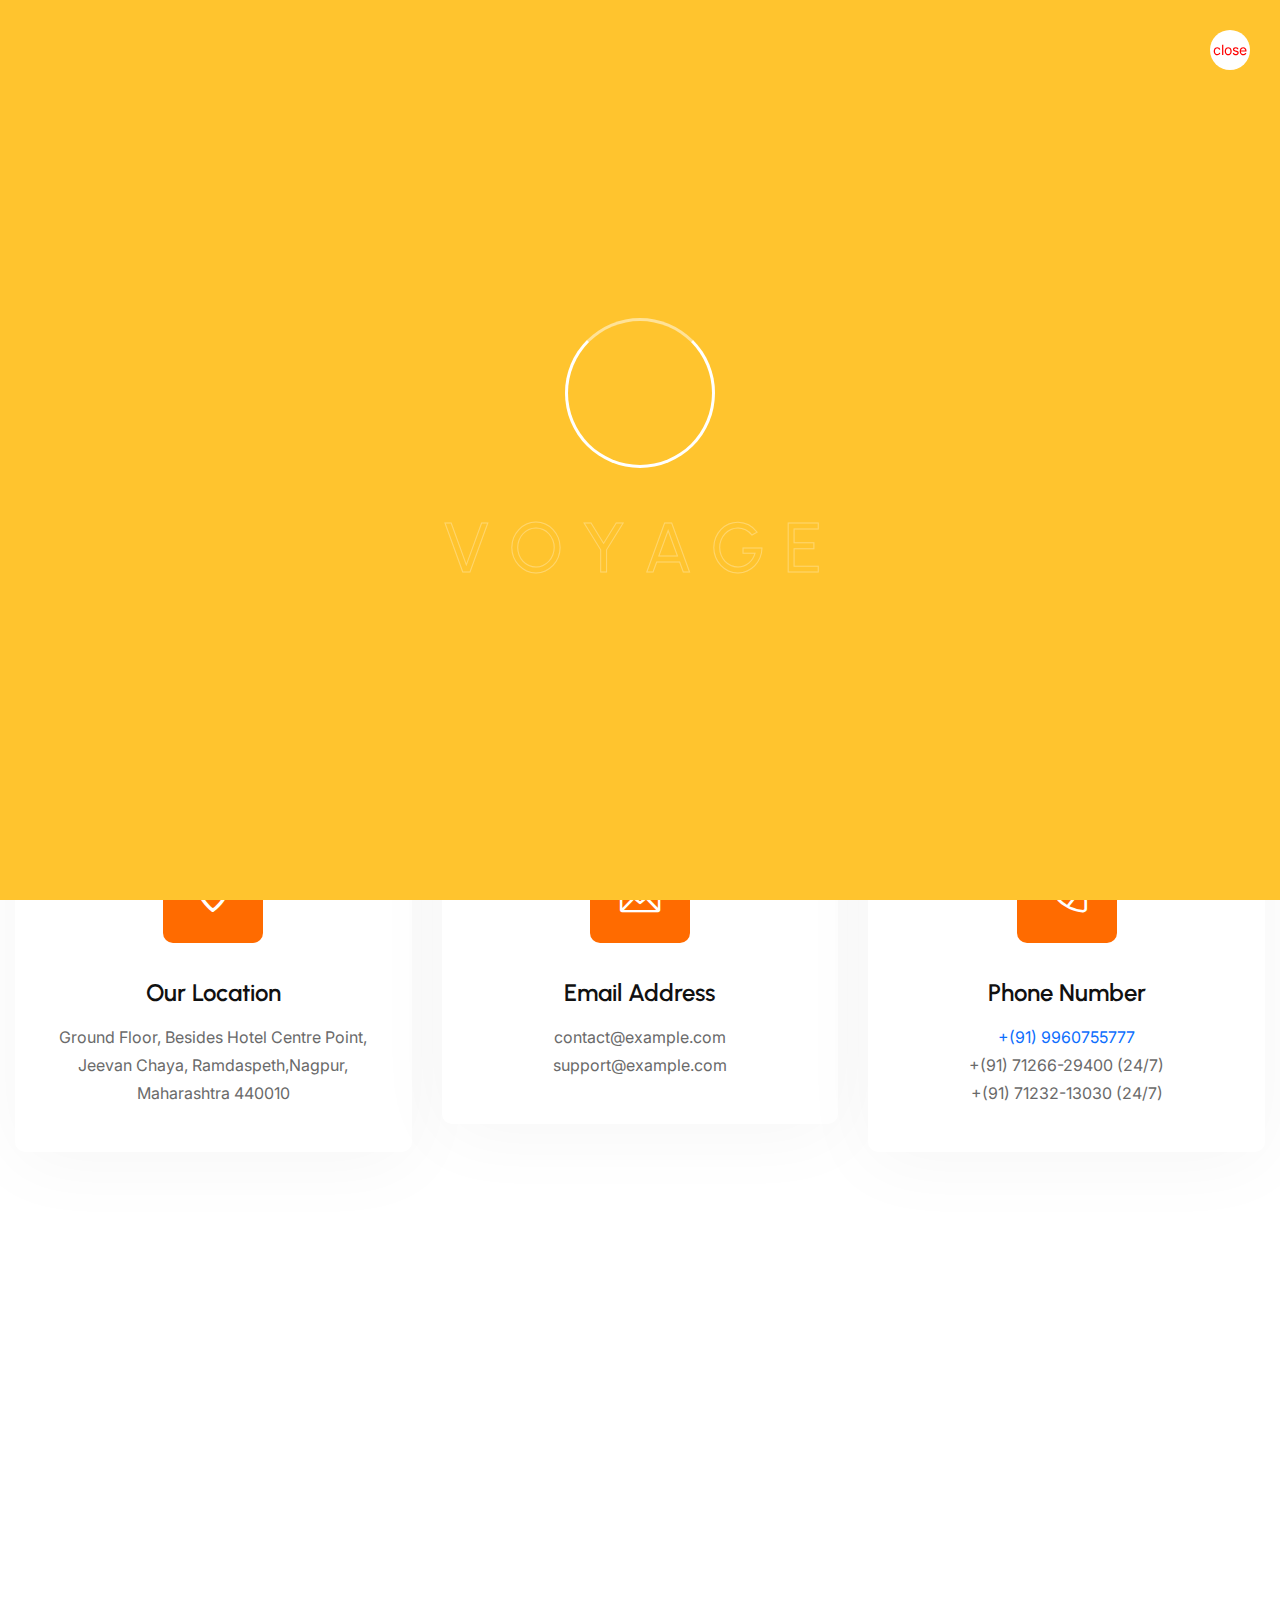
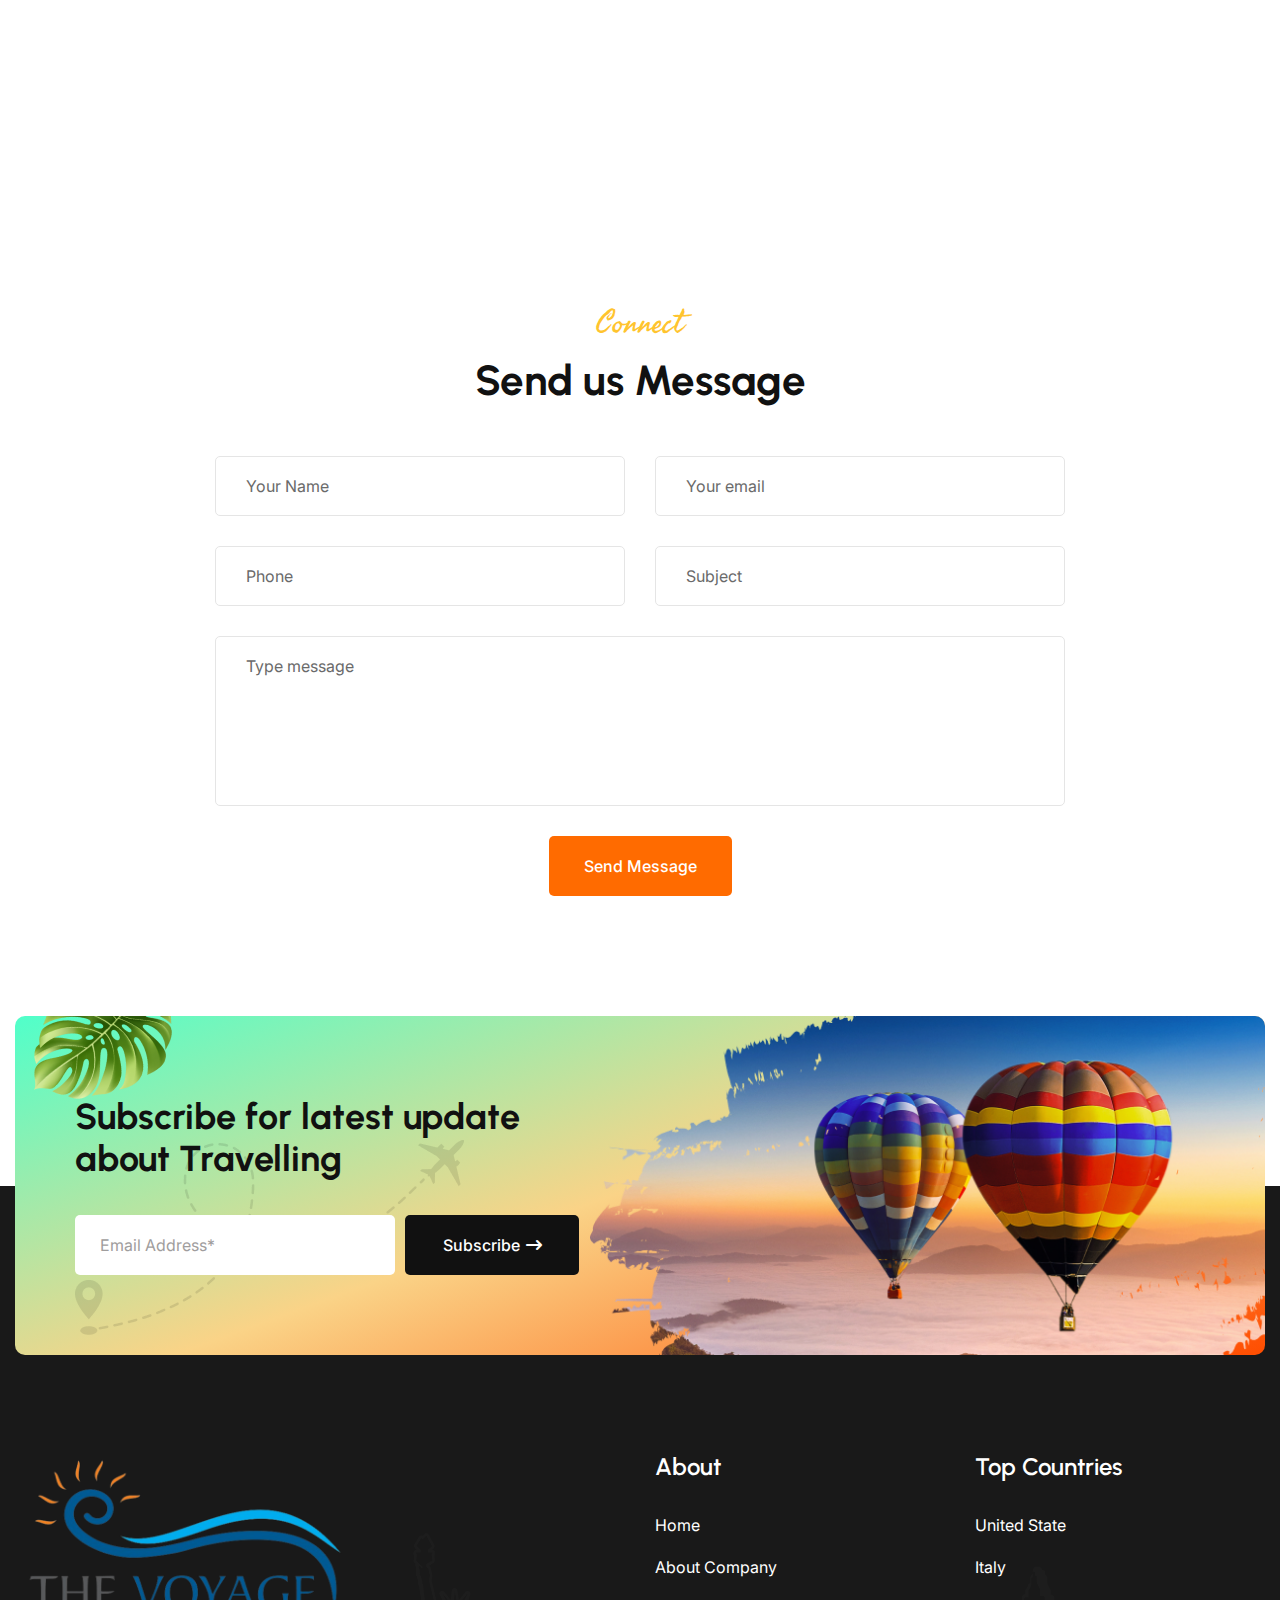
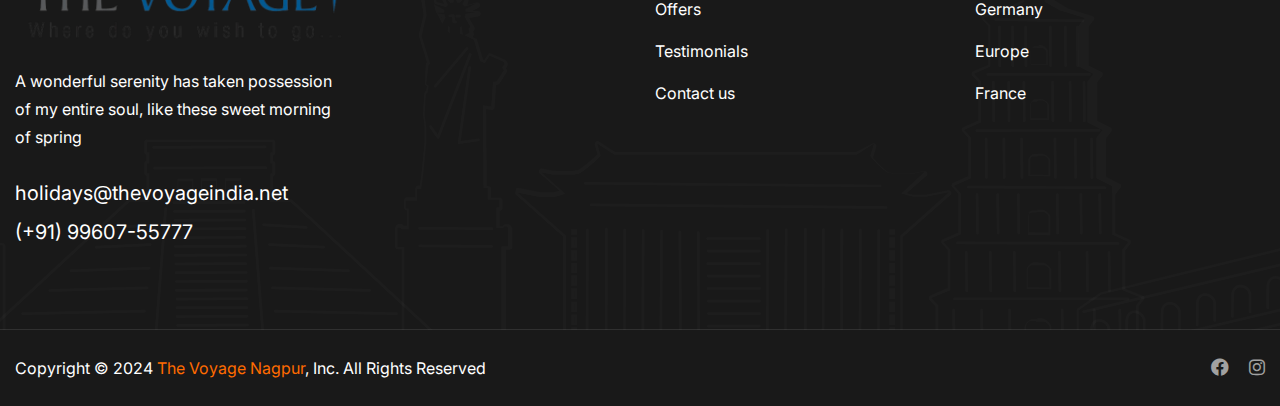
==== commit 5e8069e0: "fifth commit" ====
--- a/contact.html
+++ b/contact.html
@@ -96,7 +96,7 @@
                         <div class="info">
                             <p><i class="icon-5"></i><a href="tel:9960755777">+91-99607-55777</a> </p>
 
-                            <p><i class="icon-6"></i><a href="mailto:info@example.com">info@example.com</a></p>
+                            <p><i class="icon-6"></i><a href="mailto:holidays@thevoyageindia.net">holidays@thevoyageindia.net</a></p>
                         </div>
 
                         <ul class="social-links">
@@ -161,8 +161,8 @@
             <!-- main-header end -->
 
 
-            <!-- Mobile Menu  -->
-            <div class="mobile-menu">
+             <!-- Mobile Menu  -->
+             <div class="mobile-menu">
                 <div class="menu-backdrop"></div>
                 <div class="close-btn"><i class="fas fa-times"></i></div>
 
@@ -176,21 +176,24 @@
                         <ul>
                             <li><a href="https://maps.app.goo.gl/PBsAi7j5NEbtL1CH9">Ramdaspeth, Nagpur, Maharashtra
                                     440010</a></li>
-                            <li><a href="tel:+8801682648101">+88 01682648101</a></li>
-                            <li><a href="mailto:info@example.com">info@example.com</a></li>
+                            <li><a href="tel:+919960755777">+91-99607-55777</a></li>
+                            <li><a href="mailto:holidays@thevoyageindia.net">holidays@thevoyageindia.net</a></li>
                         </ul>
                     </div>
                     <div class="social-links">
                         <ul class="clearfix">
-                            <li><a href="index.html"><span class="fab fa-twitter"></span></a></li>
-                            <li><a href="index.html"><span class="fab fa-facebook-square"></span></a></li>
-                            <li><a href="index.html"><span class="fab fa-pinterest-p"></span></a></li>
-                            <li><a href="index.html"><span class="fab fa-instagram"></span></a></li>
-                            <li><a href="index.html"><span class="fab fa-youtube"></span></a></li>
+
+                            <li><a href="https://www.facebook.com/voyage.global.journeys/"><span
+                                        class="fab fa-facebook-square"></span></a></li>
+
+                            <li><a href="https://www.instagram.com/voyage.global.journeys/"><span
+                                        class="fab fa-instagram"></span></a></li>
+
                         </ul>
                     </div>
                 </nav>
             </div><!-- End Mobile Menu -->
+
 
 
 
@@ -345,7 +348,7 @@
                                         <p>A wonderful serenity has taken possession of my entire soul, like these sweet
                                             morning of spring </p>
                                         <ul class="info-list clearfix">
-                                            <li><a href="mailto:info@support.com">info@support.com</a></li>
+                                            <li><a href="mailto:holidays@thevoyageindia.net">holidays@thevoyageindia.net</a></li>
                                             <li><a href="tel:9960755777 ">(+91) 99607-55777 </a></li>
                                         </ul>
                                     </div>
--- a/assets/css/style.css
+++ b/assets/css/style.css
@@ -361,13 +361,13 @@
   }
 }
 @media screen and (max-width: 500px) {
+
   .handle-preloader .animation-preloader .spinner {
     height: 7em;
     width: 7em;
   }
   .handle-preloader .animation-preloader .txt-loading .letters-loading {font-size: 36px; letter-spacing: 6px;}
 }
-
 
 .centred{
   text-align: center;
@@ -741,6 +741,7 @@
   position: relative;
   display: flex;
   align-items: center;
+  gap: 13px;
   justify-content: space-between;
 }
 
@@ -753,12 +754,14 @@
   color: #F7F5F5;
 }
 .header-top .top-inner .info {
- gap: 20px;
+  gap: 13px;
   display: flex;
   font-size: 16px;
   line-height: 20px;
   padding-left: 29px;
   color: #F7F5F5;
+  flex-wrap: wrap;
+  justify-content: center;
 }
 
 .info a{
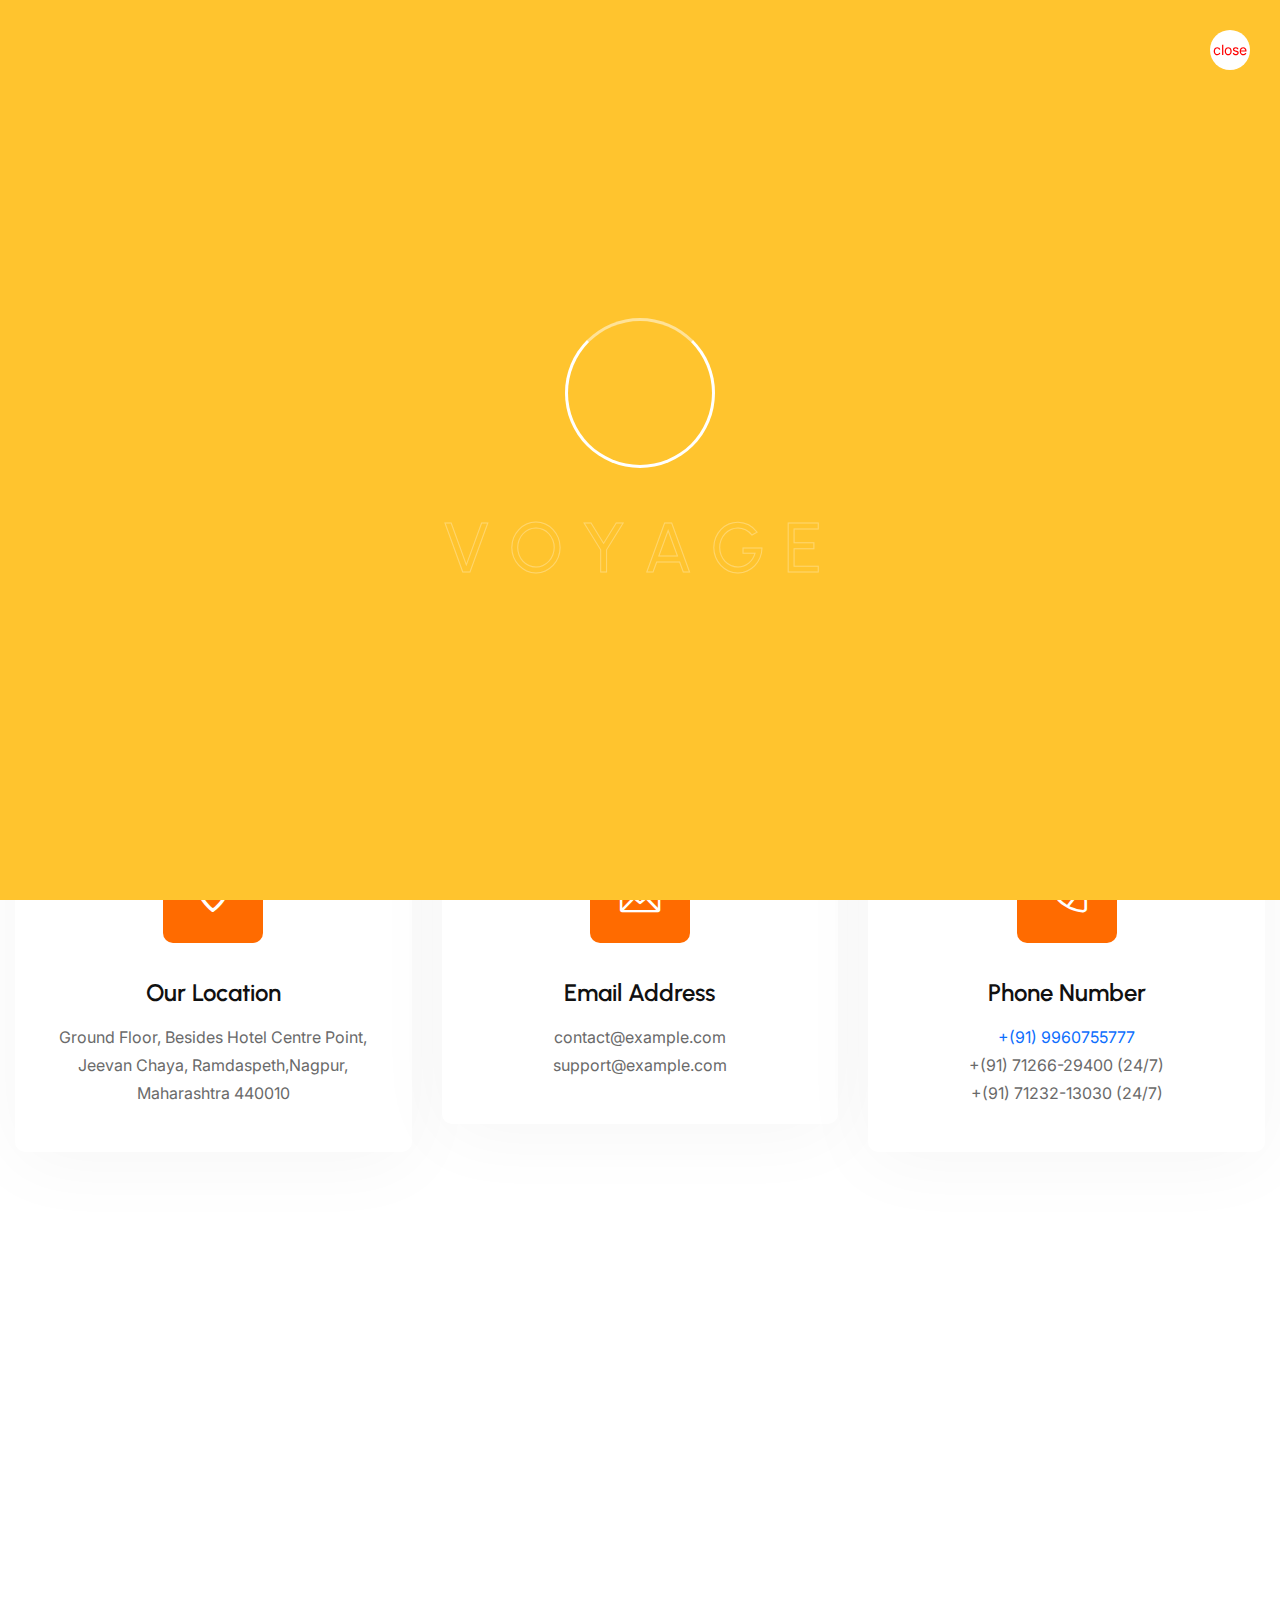
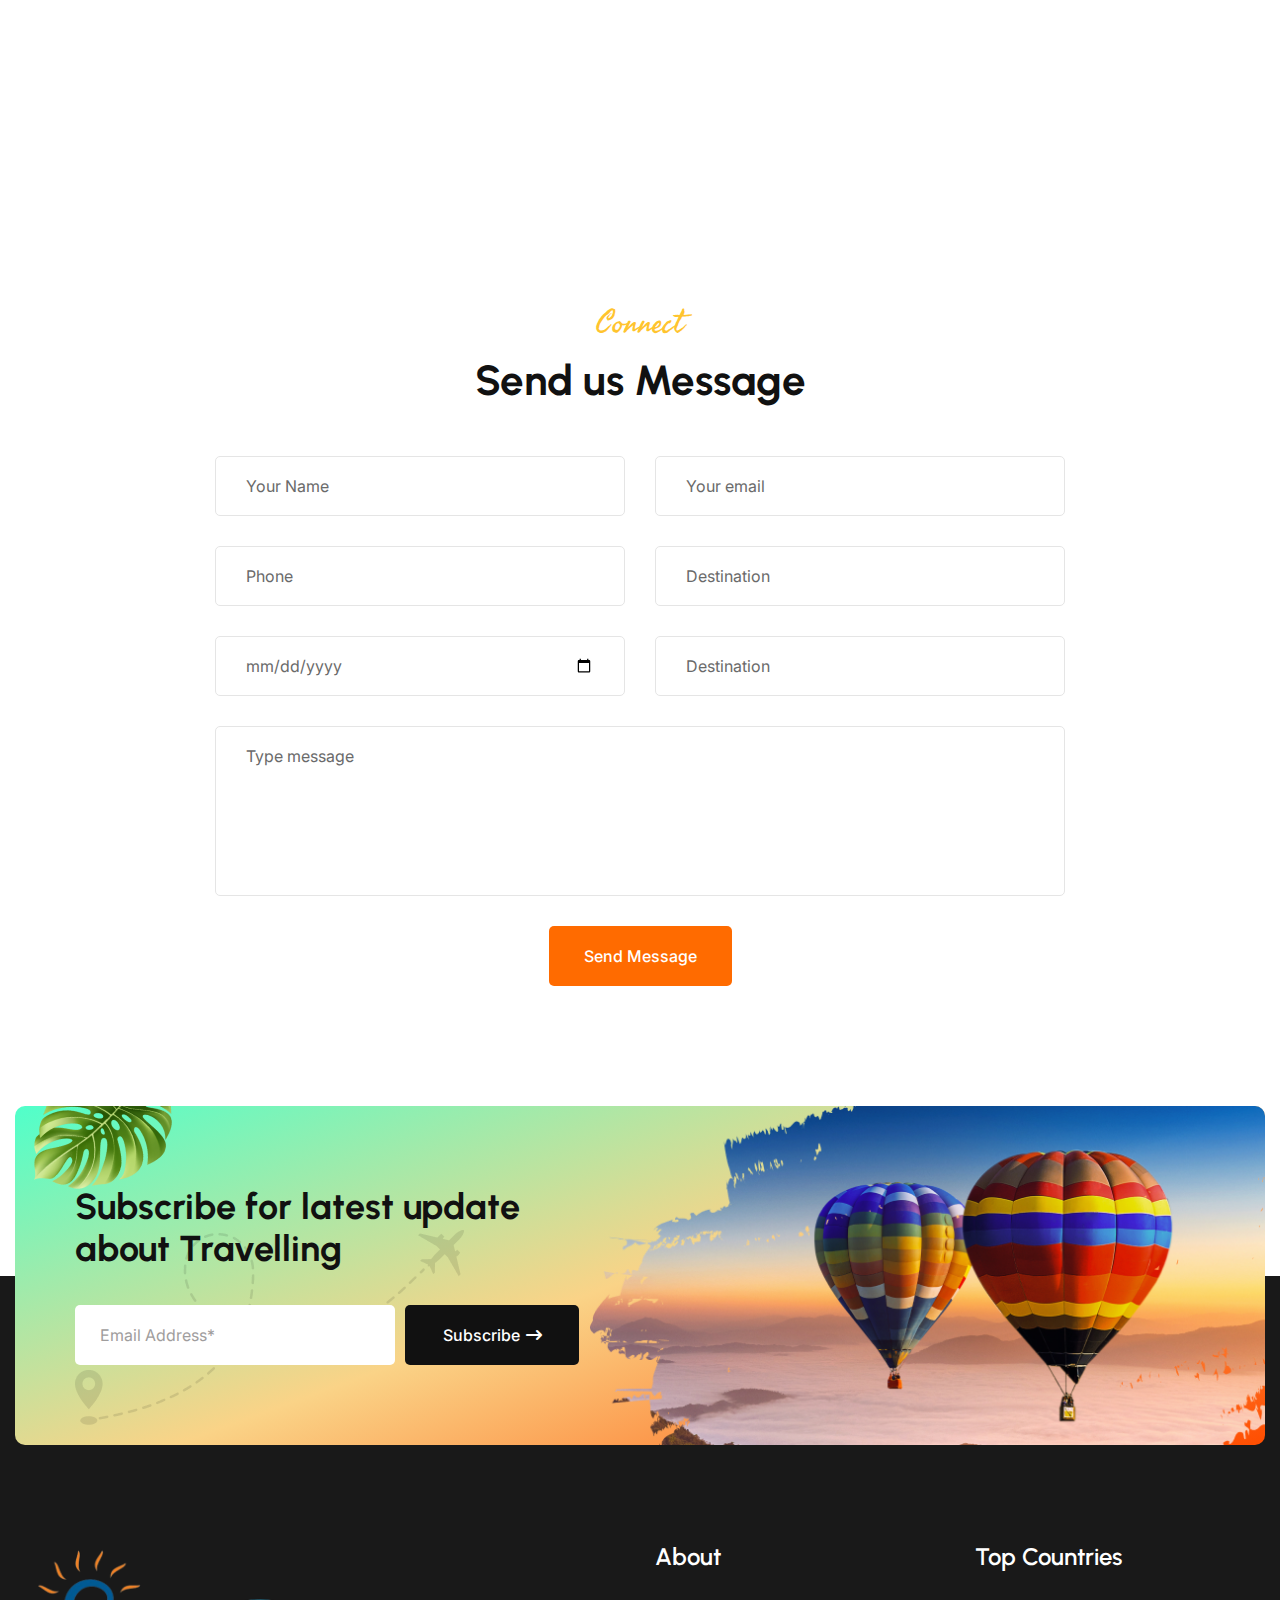
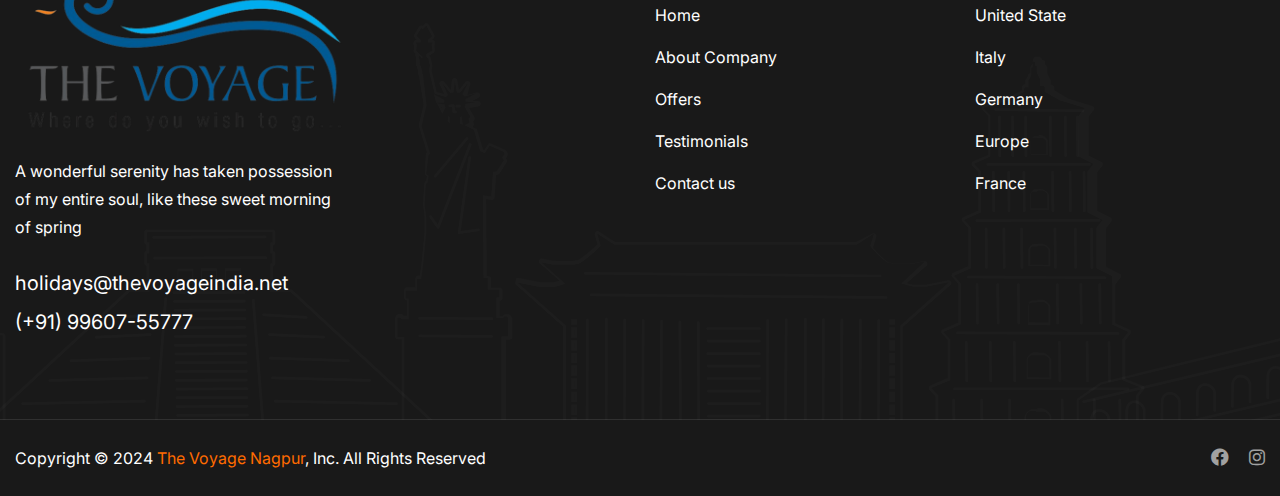
==== commit 72bfbdd0: "welcome to backend" ====
--- a/contact.html
+++ b/contact.html
@@ -1,7 +1,6 @@
 <!DOCTYPE html>
 <html lang="en">
 
-<!-- Mirrored from azim.hostlin.com/Travic/contact.html by HTTrack Website Copier/3.x [XR&CO'2014], Tue, 05 Mar 2024 06:31:03 GMT -->
 
 <head>
     <meta charset="utf-8">
@@ -279,22 +278,28 @@
                             class="default-form">
                             <div class="row clearfix">
                                 <div class="col-lg-6 col-md-6 col-sm-12 form-group">
-                                    <input type="text" name="username" placeholder="Your Name" required="">
+                                    <input type="text" name="name" placeholder="Your Name" required="">
                                 </div>
                                 <div class="col-lg-6 col-md-6 col-sm-12 form-group">
                                     <input type="email" name="email" placeholder="Your email" required="">
                                 </div>
                                 <div class="col-lg-6 col-md-6 col-sm-12 form-group">
-                                    <input type="text" name="phone" required="" placeholder="Phone">
-                                </div>
-                                <div class="col-lg-6 col-md-6 col-sm-12 form-group">
-                                    <input type="text" name="subject" required="" placeholder="Subject">
+                                    <input type="text" name="mobile" maxlength="10" required="" placeholder="Phone">
+                                </div>
+                                <div class="col-lg-6 col-md-6 col-sm-12 form-group">
+                                    <input type="text" name="destination" required="" placeholder="Destination">
+                                </div>
+                                <div class="col-lg-6 col-md-6 col-sm-12 form-group">
+                                    <input type="date" name="plandate" required="" placeholder="Enter Plan Date">
+                                </div>
+                                <div class="col-lg-6 col-md-6 col-sm-12 form-group">
+                                    <input type="number" name="peoplecount" required="" placeholder="Destination">
                                 </div>
                                 <div class="col-lg-12 col-md-12 col-sm-12 form-group">
                                     <textarea name="message" placeholder="Type message"></textarea>
                                 </div>
                                 <div class="col-lg-12 col-md-12 col-sm-12 form-group message-btn centred">
-                                    <button class="theme-btn btn-one" type="submit" name="submit-form">Send
+                                    <button class="theme-btn btn-one" type="submit" name="submit">Send
                                         Message</button>
                                 </div>
                             </div>
@@ -444,6 +449,5 @@
 
 </body><!-- End of .page_wrapper -->
 
-<!-- Mirrored from azim.hostlin.com/Travic/contact.html by HTTrack Website Copier/3.x [XR&CO'2014], Tue, 05 Mar 2024 06:31:04 GMT -->
 
 </html>--- a/assets/css/module-css/contact.css
+++ b/assets/css/module-css/contact.css
@@ -23,6 +23,8 @@
 
 .contact-section .form-inner .form-group input[type='text'],
 .contact-section .form-inner .form-group input[type='email'],
+.contact-section .form-inner .form-group input[type='number'],
+.contact-section .form-inner .form-group input[type='date'],
 .contact-section .form-inner .form-group textarea{
   position: relative;
   display: block;
